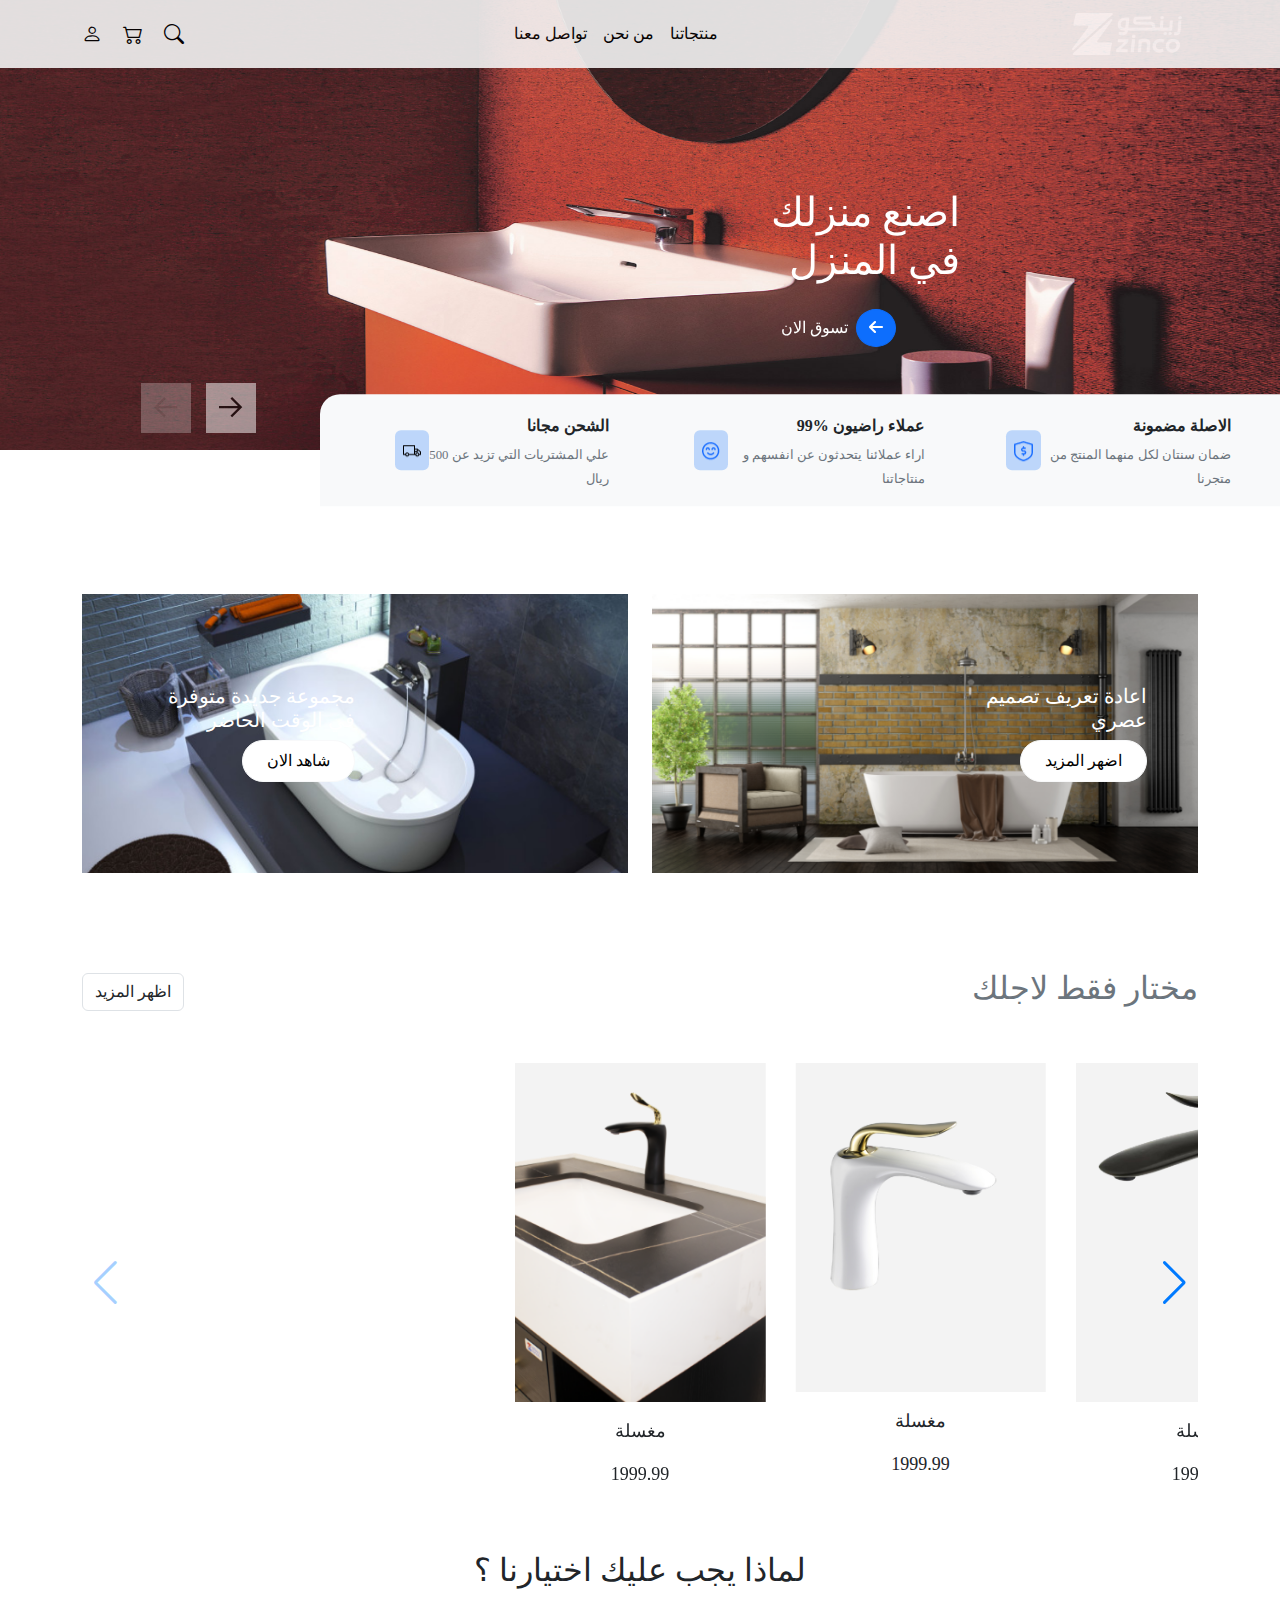
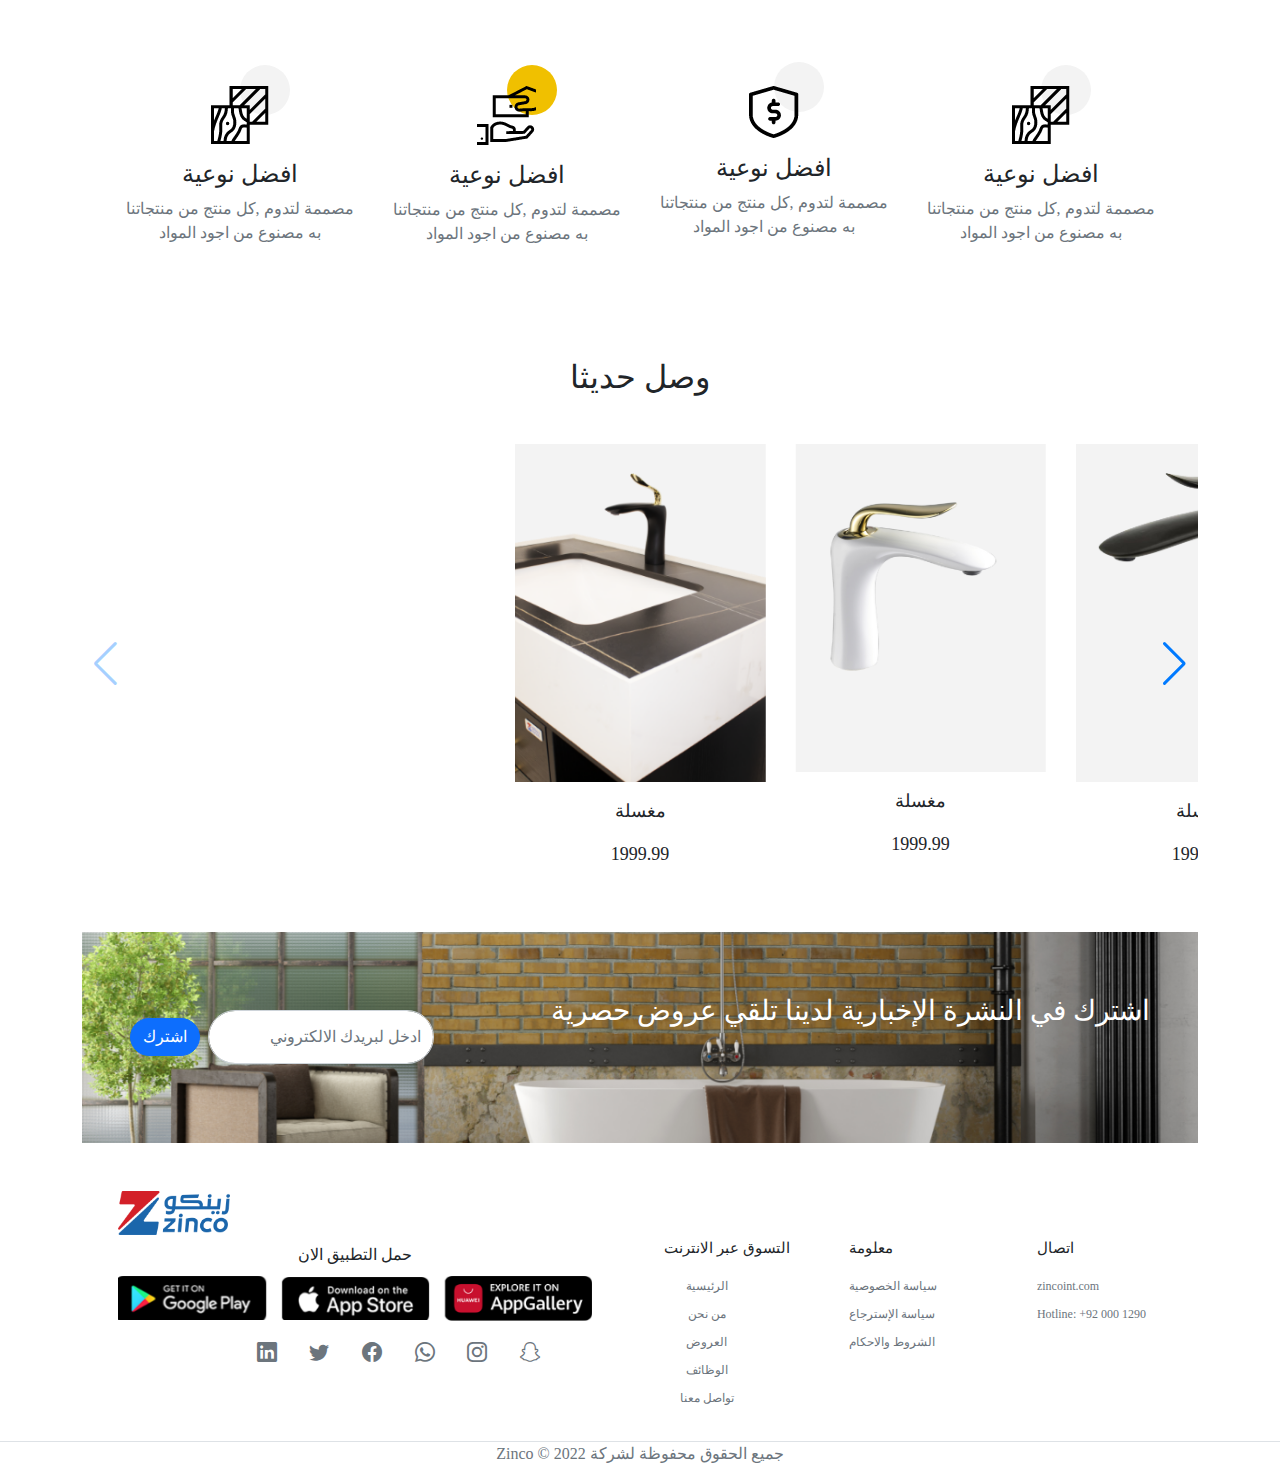
==== index.html @ 538adb2f "add" ====
<!DOCTYPE html>
<html lang="en" dir="rtl">
  <head>
    <meta charset="UTF-8" />
    <meta http-equiv="X-UA-Compatible" content="IE=edge" />
    <meta name="viewport" content="width=device-width, initial-scale=1.0" />
    <link rel="stylesheet" href="css/bootstrap.min.css" />
    <link rel="stylesheet" href="css/all.min.css" />
    <link
      rel="stylesheet"
      href="https://cdn.jsdelivr.net/npm/bootstrap-icons@1.9.1/font/bootstrap-icons.css"
    />
    <link
      rel="stylesheet"
      href="https://cdn.jsdelivr.net/npm/swiper/swiper-bundle.min.css"
    />

    <link rel="stylesheet" href="css/style.css" />
    <title>Document</title>
  </head>

  <body>
    <header class="position-relative mb-5">
      <nav class="navbar navbar-expand-md navbar-light fixed-top" id="nav" onmouseleave="rechengeLogo()" onmouseenter="chengeLogo()">
        <div class="container">
          <a class="navbar-brand" href="#">
            <img src="/img/Component 33 – 1.png" id="logImg" />
            
          </a>
          <div class="d-flex align-items-center">
            <div class="navIcone d-md-none ms-2">
              <a href="" class="me-3 text-muted fs-5 text-decoration-none">
                <i class="bi bi-search"></i>
              </a>
              <a href="" class="me-3 text-muted fs-5 text-decoration-none">
                <i class="bi bi-cart2"></i>
              </a>
            </div>

            <button
              class="navbar-toggler d-md-none"
              type="button"
              data-bs-toggle="collapse"
              data-bs-target="#collapsibleNavId"
              aria-controls="collapsibleNavId"
              aria-expanded="false"
              aria-label="Toggle navigation"
            >
              <span class="navbar-toggler-icon"></span>
            </button>
          </div>
          <div class="collapse navbar-collapse" id="collapsibleNavId">
            <ul
              class="navbar-nav text-start m-md-auto text-capitalize mt-2 mt-lg-0 d-lg-flex justify-content-lg-around"
            >
              <li class="nav-item">
                <div class="position-relative">
                  <a
                    class="nav-link activeLine position-relative text-white"
                    href="#"
                    aria-current="page"
                    id="heroLink"
                    >منتجاتنا <span class="visually-hidden">(current)</span></a
                  >
                </div>
              </li>
              <li class="nav-item">
                <a
                  class="nav-link activeLine position-relative text-white"
                  href="#"
                >
                  من نحن
                </a>
              </li>
              <li class="nav-item">
                <a
                  class="nav-link activeLine position-relative text-white"
                  href="#"
                >
                  تواصل معنا
                </a>
              </li>
            </ul>
          </div>
          <div class="navIcone d-none d-md-block">
            <a href="" class="me-3 text-white fs-5 text-decoration-none">
              <i class="bi bi-search"></i>
            </a>
            <a href="" class="me-3 text-white fs-5 text-decoration-none">
              <i class="bi bi-cart2"></i>
            </a>
            <a
              href=""
              class="me-3 text-white fs-5 text-decoration-none d-none d-md-inline-block"
            >
              <i class="bi bi-person"></i>
            </a>
          </div>
        </div>
        <div
          id="drowpList"
          class="container-fluid d-none hero-menu position-absolute d-flex justify-content-start align-items-center bg-white py-5 px-3"
        >
          <div class="mx-2">
            <a href="" class="text-decoration-none hero-menu-link mb-4">
              انارة داخلية
            </a>
            <ul class="list-unstyled mt-4 p-0">
              <li class="mb-2">
                <a href="" class="text-decoration-none text-muted"
                  >انارة اساسية
                </a>
              </li>
              <li class="mb-2">
                <a href="" class="text-decoration-none text-muted"
                  >انارة اساسية
                </a>
              </li>
              <li class="mb-2">
                <a href="" class="text-decoration-none text-muted"
                  >انارة اساسية
                </a>
              </li>
              <li class="mb-2">
                <a href="" class="text-decoration-none text-muted"
                  >انارة اساسية
                </a>
              </li>
              <li class="mb-2">
                <a href="" class="text-decoration-none text-muted"
                  >انارة اساسية
                </a>
              </li>
              <li class="mb-2">
                <a href="" class="text-decoration-none text-muted"
                  >انارة اساسية
                </a>
              </li>
              <li class="mb-2">
                <a href="" class="text-decoration-none text-muted"
                  >انارة اساسية
                </a>
              </li>
            </ul>
          </div>
          <div class="mx-2">
            <a href="" class="text-decoration-none hero-menu-link mb-4">
              انارة داخلية
            </a>
            <ul class="list-unstyled mt-4 p-0">
              <li class="mb-2">
                <a href="" class="text-decoration-none text-muted"
                  >انارة اساسية
                </a>
              </li>
              <li class="mb-2">
                <a href="" class="text-decoration-none text-muted"
                  >انارة اساسية
                </a>
              </li>
              <li class="mb-2">
                <a href="" class="text-decoration-none text-muted"
                  >انارة اساسية
                </a>
              </li>
              <li class="mb-2">
                <a href="" class="text-decoration-none text-muted"
                  >انارة اساسية
                </a>
              </li>
              <li class="mb-2">
                <a href="" class="text-decoration-none text-muted"
                  >انارة اساسية
                </a>
              </li>
              <li class="mb-2">
                <a href="" class="text-decoration-none text-muted"
                  >انارة اساسية
                </a>
              </li>
              <li class="mb-2">
                <a href="" class="text-decoration-none text-muted"
                  >انارة اساسية
                </a>
              </li>
            </ul>
          </div>
          <div class="mx-2">
            <a href="" class="text-decoration-none hero-menu-link mb-4">
              انارة داخلية
            </a>
            <ul class="list-unstyled mt-4 p-0">
              <li class="mb-2">
                <a href="" class="text-decoration-none text-muted"
                  >انارة اساسية
                </a>
              </li>
              <li class="mb-2">
                <a href="" class="text-decoration-none text-muted"
                  >انارة اساسية
                </a>
              </li>
              <li class="mb-2">
                <a href="" class="text-decoration-none text-muted"
                  >انارة اساسية
                </a>
              </li>
              <li class="mb-2">
                <a href="" class="text-decoration-none text-muted"
                  >انارة اساسية
                </a>
              </li>
              <li class="mb-2">
                <a href="" class="text-decoration-none text-muted"
                  >انارة اساسية
                </a>
              </li>
              <li class="mb-2">
                <a href="" class="text-decoration-none text-muted"
                  >انارة اساسية
                </a>
              </li>
              <li class="mb-2">
                <a href="" class="text-decoration-none text-muted"
                  >انارة اساسية
                </a>
              </li>
            </ul>
          </div>
          <div class="mx-2">
            <a href="" class="text-decoration-none hero-menu-link mb-4">
              انارة داخلية
            </a>
            <ul class="list-unstyled mt-4 p-0">
              <li class="mb-2">
                <a href="" class="text-decoration-none text-muted"
                  >انارة اساسية
                </a>
              </li>
              <li class="mb-2">
                <a href="" class="text-decoration-none text-muted"
                  >انارة اساسية
                </a>
              </li>
              <li class="mb-2">
                <a href="" class="text-decoration-none text-muted"
                  >انارة اساسية
                </a>
              </li>
              <li class="mb-2">
                <a href="" class="text-decoration-none text-muted"
                  >انارة اساسية
                </a>
              </li>
              <li class="mb-2">
                <a href="" class="text-decoration-none text-muted"
                  >انارة اساسية
                </a>
              </li>
              <li class="mb-2">
                <a href="" class="text-decoration-none text-muted"
                  >انارة اساسية
                </a>
              </li>
              <li class="mb-2">
                <a href="" class="text-decoration-none text-muted"
                  >انارة اساسية
                </a>
              </li>
            </ul>
          </div>
          <div class="mx-2">
            <a href="" class="text-decoration-none hero-menu-link mb-4">
              انارة داخلية
            </a>
            <ul class="list-unstyled mt-4 p-0">
              <li class="mb-2">
                <a href="" class="text-decoration-none text-muted"
                  >انارة اساسية
                </a>
              </li>
              <li class="mb-2">
                <a href="" class="text-decoration-none text-muted"
                  >انارة اساسية
                </a>
              </li>
              <li class="mb-2">
                <a href="" class="text-decoration-none text-muted"
                  >انارة اساسية
                </a>
              </li>
              <li class="mb-2">
                <a href="" class="text-decoration-none text-muted"
                  >انارة اساسية
                </a>
              </li>
              <li class="mb-2">
                <a href="" class="text-decoration-none text-muted"
                  >انارة اساسية
                </a>
              </li>
              <li class="mb-2">
                <a href="" class="text-decoration-none text-muted"
                  >انارة اساسية
                </a>
              </li>
              <li class="mb-2">
                <a href="" class="text-decoration-none text-muted"
                  >انارة اساسية
                </a>
              </li>
            </ul>
          </div>
          <div class="mx-2">
            <a href="" class="text-decoration-none hero-menu-link mb-4">
              انارة داخلية
            </a>
            <ul class="list-unstyled mt-4 p-0">
              <li class="mb-2">
                <a href="" class="text-decoration-none text-muted"
                  >انارة اساسية
                </a>
              </li>
              <li class="mb-2">
                <a href="" class="text-decoration-none text-muted"
                  >انارة اساسية
                </a>
              </li>
              <li class="mb-2">
                <a href="" class="text-decoration-none text-muted"
                  >انارة اساسية
                </a>
              </li>
              <li class="mb-2">
                <a href="" class="text-decoration-none text-muted"
                  >انارة اساسية
                </a>
              </li>
              <li class="mb-2">
                <a href="" class="text-decoration-none text-muted"
                  >انارة اساسية
                </a>
              </li>
              <li class="mb-2">
                <a href="" class="text-decoration-none text-muted"
                  >انارة اساسية
                </a>
              </li>
              <li class="mb-2">
                <a href="" class="text-decoration-none text-muted"
                  >انارة اساسية
                </a>
              </li>
            </ul>
          </div>
          <div class="mx-2">
            <a href="" class="text-decoration-none hero-menu-link mb-4">
              انارة داخلية
            </a>
            <ul class="list-unstyled mt-4 p-0">
              <li class="mb-2">
                <a href="" class="text-decoration-none text-muted"
                  >انارة اساسية
                </a>
              </li>
              <li class="mb-2">
                <a href="" class="text-decoration-none text-muted"
                  >انارة اساسية
                </a>
              </li>
              <li class="mb-2">
                <a href="" class="text-decoration-none text-muted"
                  >انارة اساسية
                </a>
              </li>
              <li class="mb-2">
                <a href="" class="text-decoration-none text-muted"
                  >انارة اساسية
                </a>
              </li>
              <li class="mb-2">
                <a href="" class="text-decoration-none text-muted"
                  >انارة اساسية
                </a>
              </li>
              <li class="mb-2">
                <a href="" class="text-decoration-none text-muted"
                  >انارة اساسية
                </a>
              </li>
              <li class="mb-2">
                <a href="" class="text-decoration-none text-muted"
                  >انارة اساسية
                </a>
              </li>
            </ul>
          </div>
          <div class="mx-2">
            <a href="" class="text-decoration-none hero-menu-link mb-4">
              انارة داخلية
            </a>
            <ul class="list-unstyled mt-4 p-0">
              <li class="mb-2">
                <a href="" class="text-decoration-none text-muted"
                  >انارة اساسية
                </a>
              </li>
              <li class="mb-2">
                <a href="" class="text-decoration-none text-muted"
                  >انارة اساسية
                </a>
              </li>
              <li class="mb-2">
                <a href="" class="text-decoration-none text-muted"
                  >انارة اساسية
                </a>
              </li>
              <li class="mb-2">
                <a href="" class="text-decoration-none text-muted"
                  >انارة اساسية
                </a>
              </li>
              <li class="mb-2">
                <a href="" class="text-decoration-none text-muted"
                  >انارة اساسية
                </a>
              </li>
              <li class="mb-2">
                <a href="" class="text-decoration-none text-muted"
                  >انارة اساسية
                </a>
              </li>
              <li class="mb-2">
                <a href="" class="text-decoration-none text-muted"
                  >انارة اساسية
                </a>
              </li>
            </ul>
          </div>
          <div class="mx-2">
            <a href="" class="text-decoration-none hero-menu-link mb-4">
              انارة داخلية
            </a>
            <ul class="list-unstyled mt-4 p-0">
              <li class="mb-2">
                <a href="" class="text-decoration-none text-muted"
                  >انارة اساسية
                </a>
              </li>
              <li class="mb-2">
                <a href="" class="text-decoration-none text-muted"
                  >انارة اساسية
                </a>
              </li>
              <li class="mb-2">
                <a href="" class="text-decoration-none text-muted"
                  >انارة اساسية
                </a>
              </li>
              <li class="mb-2">
                <a href="" class="text-decoration-none text-muted"
                  >انارة اساسية
                </a>
              </li>
              <li class="mb-2">
                <a href="" class="text-decoration-none text-muted"
                  >انارة اساسية
                </a>
              </li>
              <li class="mb-2">
                <a href="" class="text-decoration-none text-muted"
                  >انارة اساسية
                </a>
              </li>
              <li class="mb-2">
                <a href="" class="text-decoration-none text-muted"
                  >انارة اساسية
                </a>
              </li>
            </ul>
          </div>
          <div class="mx-2 me-auto">
            <ul class="list-unstyled mt-4 p-0">
              <li>
                <a href="" class="text-decoration-none hero-menu-link mb-4">
                  العروض
                </a>
              </li>
              <li>
                <a href="" class="text-decoration-none hero-menu-link mb-4">
                  وصل حديثا
                </a>
              </li>
              <li>
                <a href="" class="text-decoration-none hero-menu-link mb-4">
                  الاكثر مابيعا
                </a>
              </li>
            </ul>
          </div>
        </div>
      </nav>
      <div class="slider">
        <div
          id="carouselExampleControlsNoTouching"
          class="carousel slide"
          data-bs-touch="false"
          data-bs-interval="false"
        >
          <div class="carousel-inner">
            <div class="carousel-item active position-relative">
              <img
                src="/img/TONIC-2.png"
                class="d-block w-100"
                height="450"
                alt="..."
              />
              <div class="position-absolute text-white textPosition w-25">
                <h2 class="fs-1 w-75">اصنع منزلك في المنزل</h2>
                <div class="mt-lg-4 d-flex align-items-center gap-2 me-lg-5">
                  <button class="btn btn-primary rounded-circle me-3">
                    <i class="fa fa-arrow-left"></i>
                  </button>
                  <span class="">تسوق الان</span>
                </div>
              </div>
            </div>
            <div class="carousel-item position-relative">
              <img
                src="/img/TONIC-3.png"
                class="d-block w-100"
                height="450"
                alt="..."
              />
              <div class="position-absolute text-white textPosition w-25">
                <h2 class="fs-1 w-75">اصنع منزلك في المنزل</h2>
                <div class="mt-lg-4 d-flex align-items-center gap-2 me-5">
                  <button class="btn btn-primary rounded-circle me-3">
                    <i class="fa fa-arrow-left"></i>
                  </button>
                  <span class="">تسوق الان</span>
                </div>
              </div>
            </div>
            <div class="carousel-item position-relative">
              <img
                src="/img/TONIC-1.png"
                class="d-block w-100"
                height="450"
                alt="..."
              />
              <div class="position-absolute text-white textPosition w-25">
                <h2 class="fs-1 w-75">اصنع منزلك في المنزل</h2>
                <div class="mt-lg-4 d-flex align-items-center gap-2 me-lg-5">
                  <button class="btn btn-primary rounded-circle me-3">
                    <i class="fa fa-arrow-left"></i>
                  </button>
                  <span class="">تسوق الان</span>
                </div>
              </div>
            </div>
          </div>
          <div class="d-none d-lg-block">
            <button
              class="carousel-control-prev position-absolute nextbtn bg-white opacity-25"
              type="button"
              data-bs-target="#carouselExampleControlsNoTouching"
              data-bs-slide="prev"
            >
              <img src="/img/noun_Arrow Left_-2.png" alt="" />
              <span class="visually-hidden">Previous</span>
            </button>
            <button
              class="carousel-control-next position-absolute prvbtn bg-white"
              type="button"
              data-bs-target="#carouselExampleControlsNoTouching"
              data-bs-slide="next"
            >
              <img src="/img/noun_Arrow Left_-3.png" alt="" />
              <span class="visually-hidden">Next</span>
            </button>
          </div>
        </div>
      </div>

      <div
        class="bg-light position-absolute d-none align-items-center d-lg-flex bottom-0 w-75 borderRound container justify-content-evenly"
      >
        <div class="d-flex align-items-center p-3  justify-content-start position-relative">
          <div class="text-end w-75">
            <p class="fw-bold test pt-3">الاصلة مضمونة</p>
            <span class="text-muted icon-text">
              ضمان سنتان لكل منهما المنتج من متجرنا</span
            >
          </div>
          <div class="p-2 bg-primary bg-opacity-25 rounded-2">
            <img src="img/noun_guarantee_-1.png" alt="" />
          </div>
        </div>
        <div class="d-flex align-items-center p-3  justify-content-start position-relative">
          <div class="text-end w-75">
            <p class="fw-bold test pt-3">عملاء راضيون %99</p>
            <span class="text-muted icon-text">
              اراء عملائنا يتحدثون عن انفسهم و منتاجاتنا</span
            >
          </div>
          <div class="p-2 bg-primary bg-opacity-25 rounded-2">
            <img src="img/noun_Happy_1563582.png" alt="" />
          </div>
        </div>
        <div class="d-flex align-items-center p-3  justify-content-start">
          <div class="text-end w-75">
            <p class="fw-bold test pt-3">الشحن مجانا</p>
            <span class="text-muted icon-text">
              علي المشتريات التي تزيد عن 500 ريال</span
            >
          </div>
          <div class="p-2 bg-primary bg-opacity-25 rounded-2">
            <img src="img/noun_delivery_2057282.png" alt="" />
          </div>
        </div>
      </div>
    </header>
    <main class="">
      <div class="container">
        <div class="row py-lg-5 align-items-center">
          <div class="col-md-6 my-2 my-lg-5 position-relative">
            <img
              src="/img/vintage-bathroom-2021-08-26-15-32-58-utc.png"
              class="w-100"
              alt=""
            />

            <div
              class="text-white position-absolute top-50 start-50 translate-middle-y me-5"
            >
              <h5 class="w-75">اعادة تعريف تصميم عصري</h5>
              <button class="btn btn-light bg-white rounded-5 py-2 px-4">
                اضهر المزيد
              </button>
            </div>
          </div>
          <div class="col-md-6 my-5 position-relative">
            <img src="/img/Media-Plus-650x398.png" class="w-100" alt="" />
            <div
              class="text-white position-absolute top-50 end-50 translate-middle-y"
            >
              <h5 class="w-75">مجموعة جديدة متوفرة في الوقت الحاضر</h5>
              <button class="btn btn-light bg-white rounded-5 py-2 px-4">
                شاهد الان
              </button>
            </div>
          </div>
        </div>
      </div>
      <section class="container">
        <div class="d-flex justify-content-between align-items-center mb-5">
          <h2 class="text-muted">مختار فقط لاجلك</h2>
          <button class="btn border bg-transparent">اظهر المزيد</button>
        </div>
        <div class="container-fluid overflow-hidden position-relative mb-5">
          <div #swiperRef="" class="swiper-container mySwiper">
            <div class="swiper-wrapper">
              <div class="swiper-slide">
                <div class="item text-center pb-3">
                  <div class="bg-f3 mb-3">
                    <img src="/img/IMG_7614.png" class="d-block w-100" alt="..." />
                  </div>
                  <div class="">
                    <p>مغسلة</p>
                    <p>1999.99</p>
                  </div>
                </div>
              </div>
              <div class="swiper-slide">
                <div class="item text-center pb-3">
                  <div class="bg-f3 mb-3">
                    <img src="/img/08-50-511.png" class="d-block w-100" alt="..." />
                  </div>
                  <div class="">
                    <p>مغسلة</p>
                    <p>1999.99</p>
                  </div>
                </div>
              </div>
              <div class="swiper-slide">
                <div class="item text-center pb-3">
                  <div class="bg-f3 mb-3">
                    <img
                      src="/img/08-50-520.. (2).png"
                      class="d-block w-100"
                      alt="..."
                    />
                  </div>
                  <div class="">
                    <p>مغسلة</p>
                    <p>1999.99</p>
                  </div>
                </div>
              </div>
              <div class="swiper-slide">
                <div class="item text-center pb-3">
                  <div class="bg-f3 mb-3">
                    <img
                      src="/img/08-52-403 (1).png"
                      class="d-block w-100"
                      alt="..."
                    />
                  </div>
                  <div class="">
                    <p>مغسلة</p>
                    <p>1999.99</p>
                  </div>
                </div>
              </div>
              <div class="swiper-slide">
                <div class="item text-center pb-3">
                  <div class="bg-f3 mb-3">
                    <img
                      src="/img/08-50-518...png"
                      class="d-block w-100"
                      alt="..."
                    />
                  </div>
                  <div class="">
                    <p>مغسلة</p>
                    <p>1999.99</p>
                  </div>
                </div>
              </div>
            </div>
            <div class="d-none d-md-block">
              <div class="swiper-button-next"></div>
              <div class="swiper-button-prev"></div>
            </div>
          </div>
    
        </div>
    
      </section>

      <section class="my-5">
        <div class="text-center mb-5">
          <h2>لماذا يجب عليك اختيارنا ؟</h2>
        </div>
        <div class="container p-5">
          <div class="row">
            <div class="col-md-3 mb-4 py-3 py-lg-0 mb-lg-0">
              <div class="text-center">
                <div class="img-container position-relative">
                  <img src="/img/noun_materials_-1.png" alt="" />
                </div>
                <div class="mt-3">
                  <h4>افضل نوعية</h4>
                  <p class="text-muted">
                    مصممة لتدوم ,كل منتج من منتجاتنا به مصنوع من اجود المواد
                  </p>
                </div>
              </div>
            </div>
            <div class="col-md-3 mb-4 py-3 py-lg-0 mb-lg-0">
              <div class="text-center">
                <div class="img-container position-relative">
                  <img src="/img/noun_guarantee_2519048.png" alt="" />
                </div>
                <div class="mt-3">
                  <h4>افضل نوعية</h4>
                  <p class="text-muted">
                    مصممة لتدوم ,كل منتج من منتجاتنا به مصنوع من اجود المواد
                  </p>
                </div>
              </div>
            </div>
            <div class="col-md-3 mb-4 py-3 py-lg-0 mb-lg-0">
              <div class="text-center">
                <div class="img-container position-relative yallow">
                  <img src="/img/noun_payment_2281176.png" alt="" />
                </div>
                <div class="mt-3">
                  <h4>افضل نوعية</h4>
                  <p class="text-muted">
                    مصممة لتدوم ,كل منتج من منتجاتنا به مصنوع من اجود المواد
                  </p>
                </div>
              </div>
            </div>
            <div class="col-md-3 mb-4 py-3 py-lg-0 mb-lg-0">
              <div class="text-center">
                <div class="img-container position-relative">
                  <img src="/img/noun_materials_-1.png" alt="" />
                </div>
                <div class="mt-3">
                  <h4>افضل نوعية</h4>
                  <p class="text-muted">
                    مصممة لتدوم ,كل منتج من منتجاتنا به مصنوع من اجود المواد
                  </p>
                </div>
              </div>
            </div>
          </div>
        </div>
      </section>
      <section class="my-5">
        <div class="text-center my-5">
          <h2>وصل حديثا</h2>
        </div>

        <div class="container">
          <div class="container-fluid overflow-hidden position-relative mb-5">
            <div #swiperRef="" class="swiper-container mySwiper">
              <div class="swiper-wrapper">
                <div class="swiper-slide">
                  <div class="item text-center pb-3">
                    <div class="bg-f3 mb-3">
                      <img src="/img/IMG_7614.png" class="d-block w-100" alt="..." />
                    </div>
                    <div class="">
                      <p>مغسلة</p>
                      <p>1999.99</p>
                    </div>
                  </div>
                </div>
                <div class="swiper-slide">
                  <div class="item text-center pb-3">
                    <div class="bg-f3 mb-3">
                      <img src="/img/08-50-511.png" class="d-block w-100" alt="..." />
                    </div>
                    <div class="">
                      <p>مغسلة</p>
                      <p>1999.99</p>
                    </div>
                  </div>
                </div>
                <div class="swiper-slide">
                  <div class="item text-center pb-3">
                    <div class="bg-f3 mb-3">
                      <img
                        src="/img/08-50-520.. (2).png"
                        class="d-block w-100"
                        alt="..."
                      />
                    </div>
                    <div class="">
                      <p>مغسلة</p>
                      <p>1999.99</p>
                    </div>
                  </div>
                </div>
                <div class="swiper-slide">
                  <div class="item text-center pb-3">
                    <div class="bg-f3 mb-3">
                      <img
                        src="/img/08-52-403 (1).png"
                        class="d-block w-100"
                        alt="..."
                      />
                    </div>
                    <div class="">
                      <p>مغسلة</p>
                      <p>1999.99</p>
                    </div>
                  </div>
                </div>
                <div class="swiper-slide">
                  <div class="item text-center pb-3">
                    <div class="bg-f3 mb-3">
                      <img
                        src="/img/08-50-518...png"
                        class="d-block w-100"
                        alt="..."
                      />
                    </div>
                    <div class="">
                      <p>مغسلة</p>
                      <p>1999.99</p>
                    </div>
                  </div>
                </div>
              </div>
              <div class="d-none d-md-block">
                <div class="swiper-button-next"></div>
                <div class="swiper-button-prev"></div>
              </div>
            </div>
      
          </div>
      
        </div>
      </section>
    </main>
    <footer>
      <section class="my-5">
        <div class="container">
          <div class="footer-Img position-relative">
            <img
              src="/img/apartment-clean-condominium-279719.png"
              class="w-100 "
              alt=""
            />
            <div
              class="position-absolute emailbox px-5 d-flex flex-lg-row flex-column-reverse justify-content-between w-100"
            >
              <h3 class="text-white">
                اشترك في النشرة الإخبارية لدينا تلقي عروض حصرية
              </h3>

              <div
                class="my-3 d-lg-flex gap-lg-2 d-flex flex-lg-row flex-column email-input"
              >
                <input
                  type="email"
                  name=""
                  id=""
                  class="form-control rounded-pill"
                  placeholder="ادخل لبريدك الالكتروني"
                  aria-describedby="helpId"
                />
                <button class="btn btn-primary rounded-pill my-2">اشترك</button>
              </div>
            </div>
          </div>
        </div>
      </section>
      <section class="my-3 ms-3 ms-md-0">
        <div class="container">
          <div class="row flex-column-reverse flex-lg-row">
            <div
              class="col-lg-6 d-flex justify-content-between mt-5 px-4 info text-center"
            >
              <div class="d-none d-md-block">
                <h6 class="mb-3 text-start">اتصال</h6>
                <div class="">
                  <ul class="list-unstyled text-start">
                    <li class="mb-1">
                      <a class="text-decoration-none text-muted" href="">
                        zincoint.com
                      </a>
                    </li>
                    <li class="mb-1">
                      <a class="text-decoration-none text-muted" href="">
                        Hotline: +92 000 1290
                      </a>
                    </li>
                  </ul>
                </div>
              </div>
              <div class="">
                <h6 class="mb-3 text-start">معلومة</h6>
                <div class="">
                  <ul class="list-unstyled text-start">
                    <li class="mb-1">
                      <a class="text-decoration-none text-muted" href="">
                        سياسة الخصوصية
                      </a>
                    </li>
                    <li class="mb-1">
                      <a class="text-decoration-none text-muted" href="">
                        سياسة الإسترجاع
                      </a>
                    </li>
                    <li class="mb-1">
                      <a class="text-decoration-none text-muted" href="">
                        الشروط والاحكام
                      </a>
                    </li>
                  </ul>
                </div>
              </div>
              <div class="">
                <h6 class="mb-3 text-start">التسوق عبر الانترنت</h6>
                <div class="">
                  <ul class="list-unstyled text-end text-lg-center">
                    <li class="mb-1">
                      <a class="text-decoration-none text-muted" href="">
                        الرئيسية
                      </a>
                    </li>
                    <li class="mb-1">
                      <a class="text-decoration-none text-muted" href="">
                        من نحن
                      </a>
                    </li>
                    <li class="mb-1">
                      <a class="text-decoration-none text-muted" href="">
                        العروض
                      </a>
                    </li>
                    <li class="mb-1">
                      <a class="text-decoration-none text-muted" href="">
                        الوظائف
                      </a>
                    </li>
                    <li class="mb-1">
                      <a class="text-decoration-none text-muted" href="">
                        تواصل معنا
                      </a>
                    </li>
                  </ul>
                </div>
              </div>
            </div>
            <div class="col-lg-6 px-5">
              <div class="text-md-start text-center">
                <img src="/img/Zinco logo.png" alt="" />
              </div>
              <p class="text-center my-2">حمل التطبيق الان</p>
              <div class="d-flex justify-content-md-between align-items-center">
                <a href="">
                  <img src="/img/app-gallary-2.png" class="app-img" alt="" />
                </a>
                <a href="">
                  <img src="/img/apple-stor-2.png" class="app-img" alt="" />
                </a>
                <a href="">
                  <img src="/img/playstor.png" class="app-img" alt="" />
                </a>
              </div>
              <div class="iconSocial my-3 w-75">
                <ul
                  class="list-unstyled d-flex justify-content-md-around justify-content-between align-items-center"
                >
                  <li>
                    <a href="" class="text-muted fs-5 ms-2">
                      <i class="bi bi-snapchat"></i>
                    </a>
                  </li>
                  <li>
                    <a href="" class="text-muted fs-5 ms-2">
                      <i class="bi bi-instagram"></i>
                    </a>
                  </li>
                  <li>
                    <a href="" class="text-muted fs-5 ms-2">
                      <i class="bi bi-whatsapp"></i>
                    </a>
                  </li>
                  <li>
                    <a href="" class="text-muted fs-5 ms-2">
                      <i class="bi bi-facebook"></i>
                    </a>
                  </li>
                  <li>
                    <a href="" class="text-muted fs-5 ms-2">
                      <i class="bi bi-twitter"></i>
                    </a>
                  </li>
                  <li>
                    <a href="" class="text-muted fs-5 ms-2">
                      <i class="bi bi-linkedin"></i>
                    </a>
                  </li>
                </ul>
              </div>
            </div>
          </div>
        </div>
      </section>

      <section
        class="text-center text-muted d-flex align-items-center justify-content-center border border-start-0 border-end-0 border-bottom-0"
      >
        <p>جميع الحقوق محفوظة لشركة Zinco © 2022</p>
      </section>
    </footer>

    <script src="js/bootstrap.bundle.min.js"></script>
    <script
      src="https://code.jquery.com/jquery-3.6.1.min.js"
      integrity="sha256-o88AwQnZB+VDvE9tvIXrMQaPlFFSUTR+nldQm1LuPXQ="
      crossorigin="anonymous"
    ></script>
    <script src="https://cdn.jsdelivr.net/npm/swiper/swiper-bundle.min.js"></script>

    <script src="js/script.js"></script>
  </body>
</html>
---- css/style.css ----
@import url('https://cdn.jsdelivr.net/npm/bootstrap-icons@1.9.1/font/bootstrap-icons.css');
@import '/fonts/BAHIJ_THESANSARABIC-BLACK.TTF';
@import '/fonts/BAHIJ_THESANSARABIC-BOLD.TTF';
@import '/fonts/BAHIJ_THESANSARABIC-EXTRABOLD.TTF';
@import '/fonts/BAHIJ_THESANSARABIC-EXTRALIGHT.TTF';
@import '/fonts/BAHIJ_THESANSARABIC-LIGHT.TTF';
@import '/fonts/BAHIJ_THESANSARABIC-PLAIN.TTF';
@import '/fonts/BAHIJ_THESANSARABIC-SEMIBOLD.TTF';
@import '/fonts/BAHIJ_THESANSARABIC-SEMILIGHT.TTF';
/* globel class */
body{
  font-family:BAHIJ_THESANSARABIC-BLACK;

}
.swiper-container {
  width: 100%;
  height: 90%;
  direction: ltr;
}

.swiper-slide {
  text-align: center;
  font-size: 18px;
  background: #fff;

  /* Center slide text vertically */
  display: -webkit-box;
  display: -ms-flexbox;
  display: -webkit-flex;
  display: flex;
  -webkit-box-pack: center;
  -ms-flex-pack: center;
  -webkit-justify-content: center;
  justify-content: center;
  -webkit-box-align: center;
  -ms-flex-align: center;
  -webkit-align-items: center;
  align-items: center;
}

.swiper-slide img {
  display: block;
  width: 100%;
  height: 100%;
  object-fit: cover;
}

.swiper-container {
  width: 100%;
  height: 400px;
  margin: 20px auto;
}



.layer {
  position: absolute;
  top: 0;
  bottom: 0;
  left: 0;
  right: 0;
}
.bg-f3 {
  background-color: #f3f3f3;
}
.col-black{
  color: #000;
}
/* globel class */
nav:hover {
  background-color: #f3f3f3;
  opacity: 0.9;
}
nav:hover a i{
  color: #000 !important;
}
nav:hover a:not(.hero-menu-link) {
  color: #000 !important;
}
/* nav:hover .hero-menu {
  display: flex !important;
} */
.hero-menu {
  top: 100%;
  z-index: 999;
  height: 50vh;
  overflow-y: scroll;
}
.hero-menu::-webkit-scrollbar{
  width: 0;
}

.hero-menu-link {
  color: #f0c000;
}

.activeLine:focus:after {
  content: '';
  width: 80%;
  border-top: 2px solid #f0c000;
  position: absolute;
  bottom: 0;
  left: 10%;
  /* transform: translatex(-50%); */
}
.nextbtn {
  width: 50px;
  height: 50px;
  top: 85%;
  left: 11%;
}
.prvbtn {
  width: 50px;
  height: 50px;
  right: 80%;
  top: 85%;
}
.textPosition {
  top: 42%;
  right: 25%;
}
.borderRound {
  border-radius: 20px 0px 0px 0px;
  transform: translateY(50%);
}
.icon-text {
  font-size: 0.8rem;
}
.badgePosition {
  top: 10%;
  left: 20%;
}
.arrowbtnNext {
  width: 20px;
  height: 20px;
  right: -20px;
  top: 50%;
}
.arrowbtnPrev {
  width: 20px;
  height: 20px;
  left: -20px;
  top: 50%;
}
.img-container::after {
  content: '';
  width: 50px;
  height: 50px;
  border-radius: 50%;
  background-color: #f3f3f3;
  position: absolute;
  left: 50%;
  bottom: 50%;
  z-index: -1;
}
.yallow::after {
  background-color: #f0c000;
}
.listItem {
  overflow-x: auto;
}
.listItem li {
  min-width: 120px;
  border: 0.5px solid grey;
  padding: 10px;
  border-radius: 20px;
  text-align: center;
  margin-left: 5px;
}
.listItem::-webkit-scrollbar {
  width: 0;
}
.emailbox {
  top: 50%;
  transform: translateY(-50%);
}
.app-img {
  width: 150px;
}
.info ul li a {
  font-size: 12px;
}
.info h6 {
  font-size: 15px;
}
.test{
  line-height: .5px;
}

@media screen and (max-width: 600px) {
  nav {
    background-color: #f3f3f3 !important;
  }
  nav a i{
    color: #000 !important;
  }
  nav a:not(.hero-menu-link) {
    color: #000 !important;
  }
  

  .activeLine:focus:after {
    width: 25%;
    bottom: 0;
    left: 0;
    /* transform: translatex(-50%); */
  }
  .hero-menu {
    top: 100%;
    z-index: 999;
    height: 30vh;
    overflow-y: scroll;
  }
  .hero-menu::-webkit-scrollbar{
    width: 0;
  }
  

  .footer-Img img {
    height: 200px;
  }
  .emailbox {
    top: 0;
    transform: translateY(0);
  }
  .app-img {
    width: 90%;
    margin: 0 5px;
  }
}
@media screen and (min-width: 601px) and (max-width:767px) {
  nav {
    background-color: #f3f3f3 !important;
  }
  nav a i{
    color: #000 !important;
  }
  nav a:not(.hero-menu-link) {
    color: #000 !important;
  }


  .activeLine:focus:after {
    width:10%;
    bottom: 0;
    left: 0;
  }
  .hero-menu {
    top: 100%;
    z-index: 999;
    height: 30vh;
    overflow-y: scroll;
  }
  .hero-menu::-webkit-scrollbar{
    width: 0;
  }


  .footer-Img img {
    height: 200px;
  }
  .emailbox {
    top: 0;
    transform: translateY(0);
  }
  .app-img {
    width: 90%;
    margin: 0 5px;
  }
}
@media screen and (min-width: 768px) and (max-width:1150px) {
  .nextbtn {
    width: 50px;
    height: 50px;
    top: 85%;
    left: 9%;
  }
  .prvbtn {
    width: 50px;
    height: 50px;
    right: 80%;
    top: 85%;
  }
  .footer-Img img{
    height: 200px;
  }
  .footer-Img h3{
    font-size: 20px;
  }
  .email-input{
    align-items: center;
  }
  .email-input input ,button{
    width: 50%;
  }
  
}
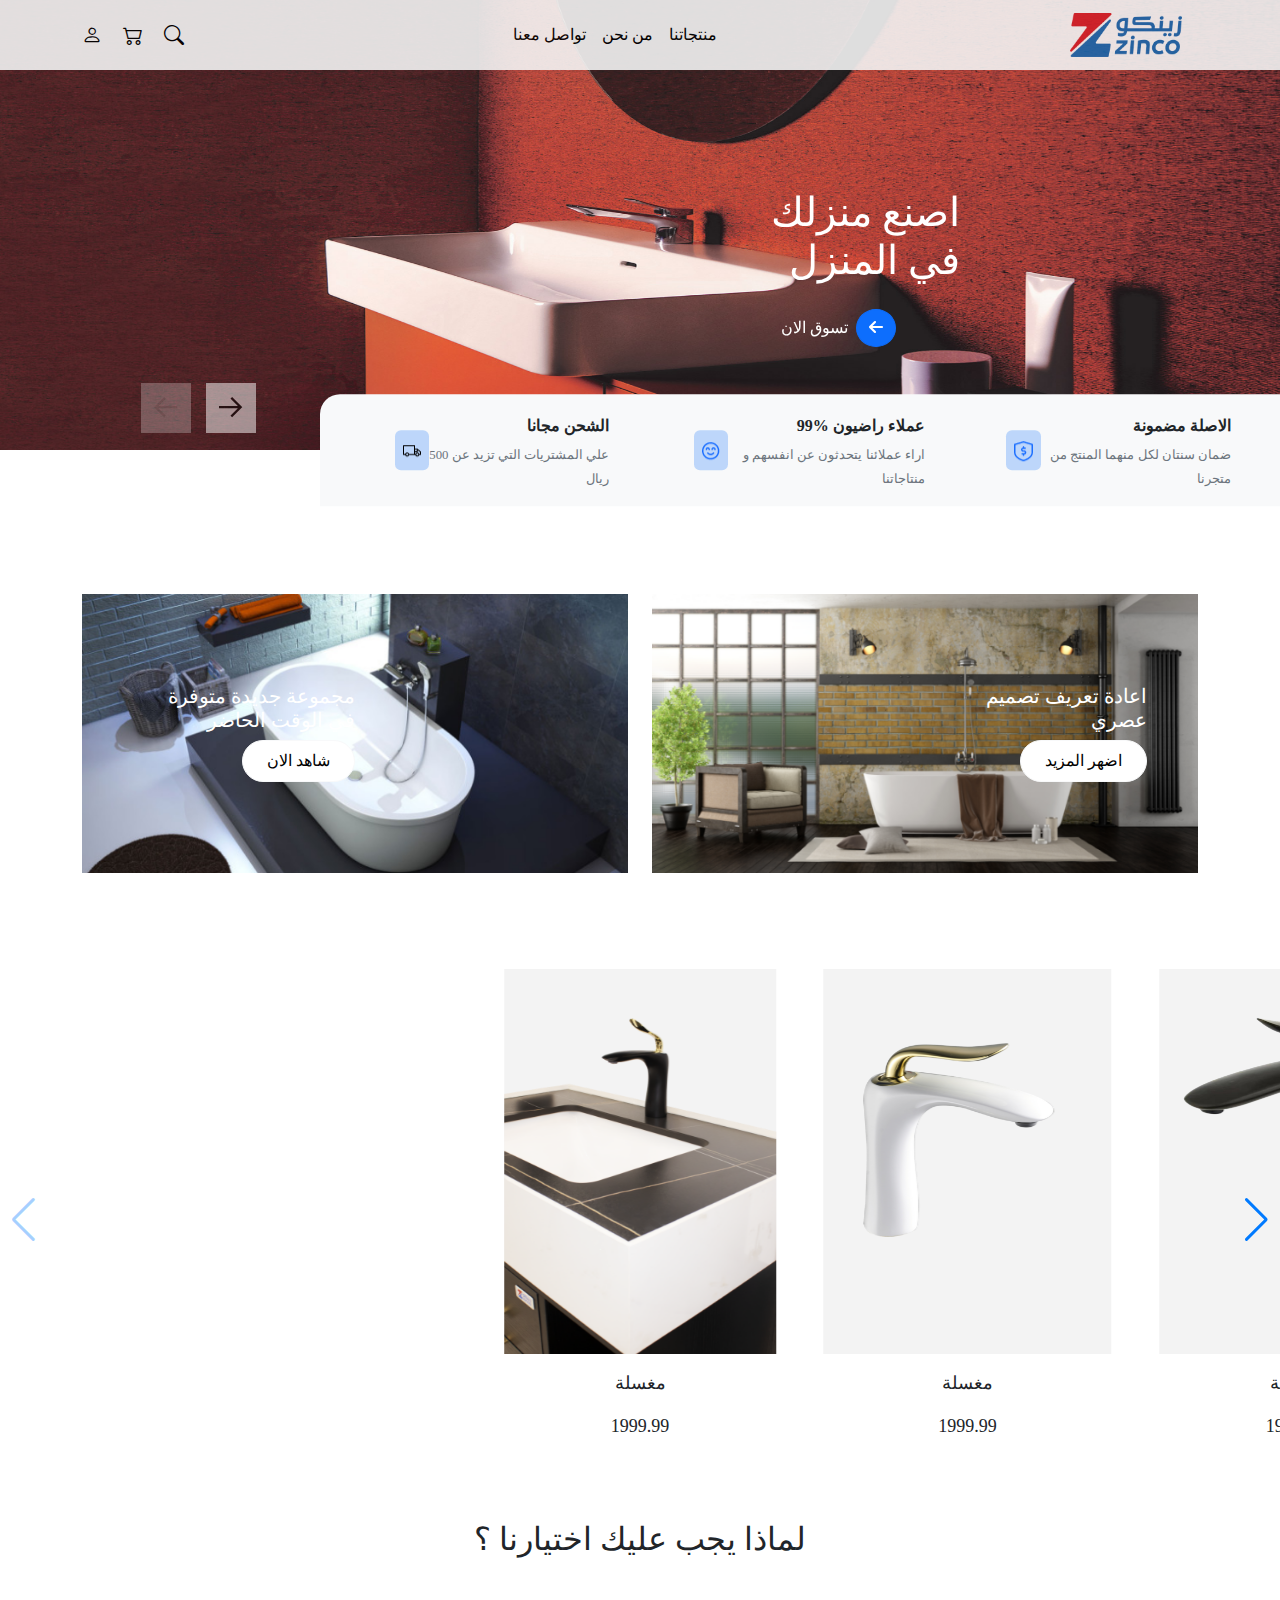
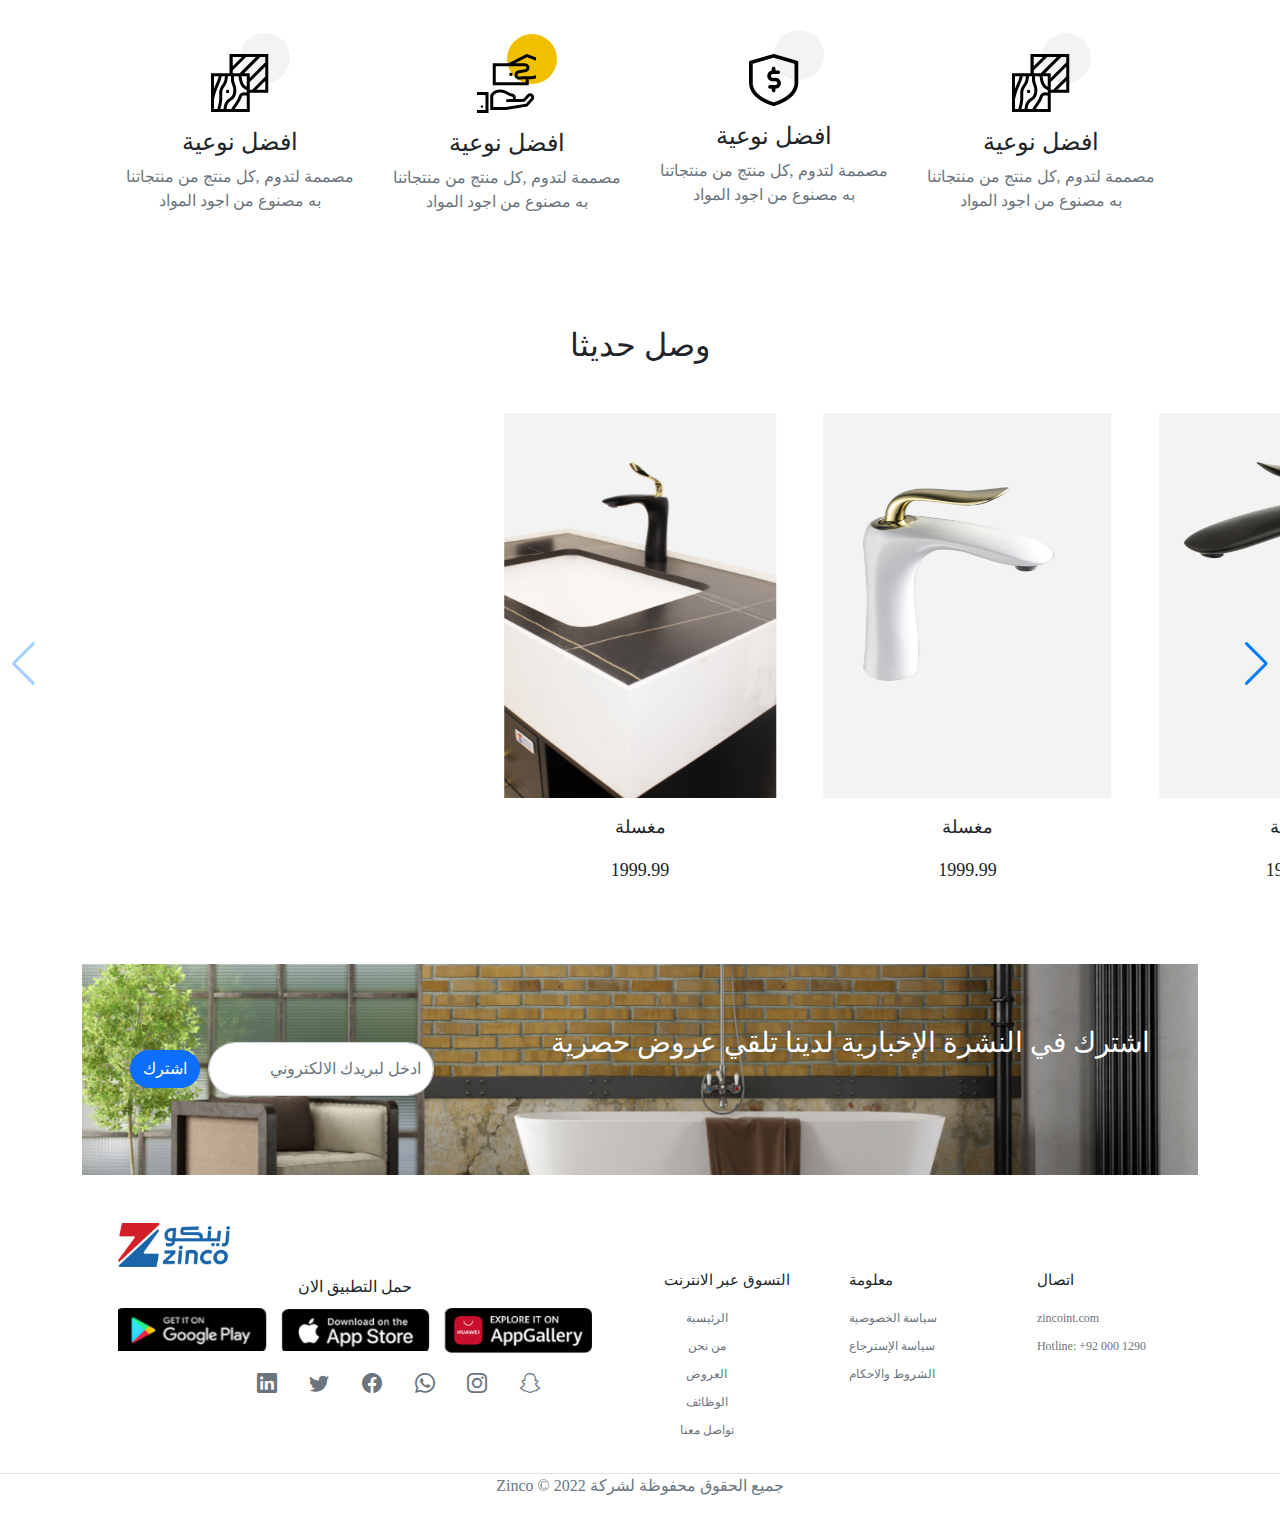
==== commit 61804962: "add2" ====
--- a/index.html
+++ b/index.html
@@ -653,12 +653,8 @@
           </div>
         </div>
       </div>
-      <section class="container">
-        <div class="d-flex justify-content-between align-items-center mb-5">
-          <h2 class="text-muted">مختار فقط لاجلك</h2>
-          <button class="btn border bg-transparent">اظهر المزيد</button>
-        </div>
-        <div class="container-fluid overflow-hidden position-relative mb-5">
+      <div class="">
+        <div class=" overflow-hidden position-relative mb-5">
           <div #swiperRef="" class="swiper-container mySwiper">
             <div class="swiper-wrapper">
               <div class="swiper-slide">
@@ -737,9 +733,9 @@
     
         </div>
     
-      </section>
+      </div>
 
-      <section class="my-5">
+      <section class="">
         <div class="text-center mb-5">
           <h2>لماذا يجب عليك اختيارنا ؟</h2>
         </div>
@@ -805,8 +801,8 @@
           <h2>وصل حديثا</h2>
         </div>
 
-        <div class="container">
-          <div class="container-fluid overflow-hidden position-relative mb-5">
+        <div class="">
+          <div class=" overflow-hidden position-relative mb-5">
             <div #swiperRef="" class="swiper-container mySwiper">
               <div class="swiper-wrapper">
                 <div class="swiper-slide">
--- a/css/style.css
+++ b/css/style.css
@@ -9,7 +9,7 @@
 @import '/fonts/BAHIJ_THESANSARABIC-SEMILIGHT.TTF';
 /* globel class */
 body{
-  font-family:BAHIJ_THESANSARABIC-BLACK;
+  font-family:BAHIJ_THESANSARABIC-EXTRALIGHT;
 
 }
 .swiper-container {
@@ -21,8 +21,8 @@
 .swiper-slide {
   text-align: center;
   font-size: 18px;
+  width: 100%;
   background: #fff;
-
   /* Center slide text vertically */
   display: -webkit-box;
   display: -ms-flexbox;
@@ -45,11 +45,6 @@
   object-fit: cover;
 }
 
-.swiper-container {
-  width: 100%;
-  height: 400px;
-  margin: 20px auto;
-}
 
 
 
@@ -128,7 +123,7 @@
 }
 .badgePosition {
   top: 10%;
-  left: 20%;
+  left: 10%;
 }
 .arrowbtnNext {
   width: 20px;
@@ -197,6 +192,13 @@
   nav a:not(.hero-menu-link) {
     color: #000 !important;
   }
+  .swiper-container {
+    width: 100%;
+    direction: ltr;
+    margin-top: 30px;
+  }
+  
+  
   
 
   .activeLine:focus:after {
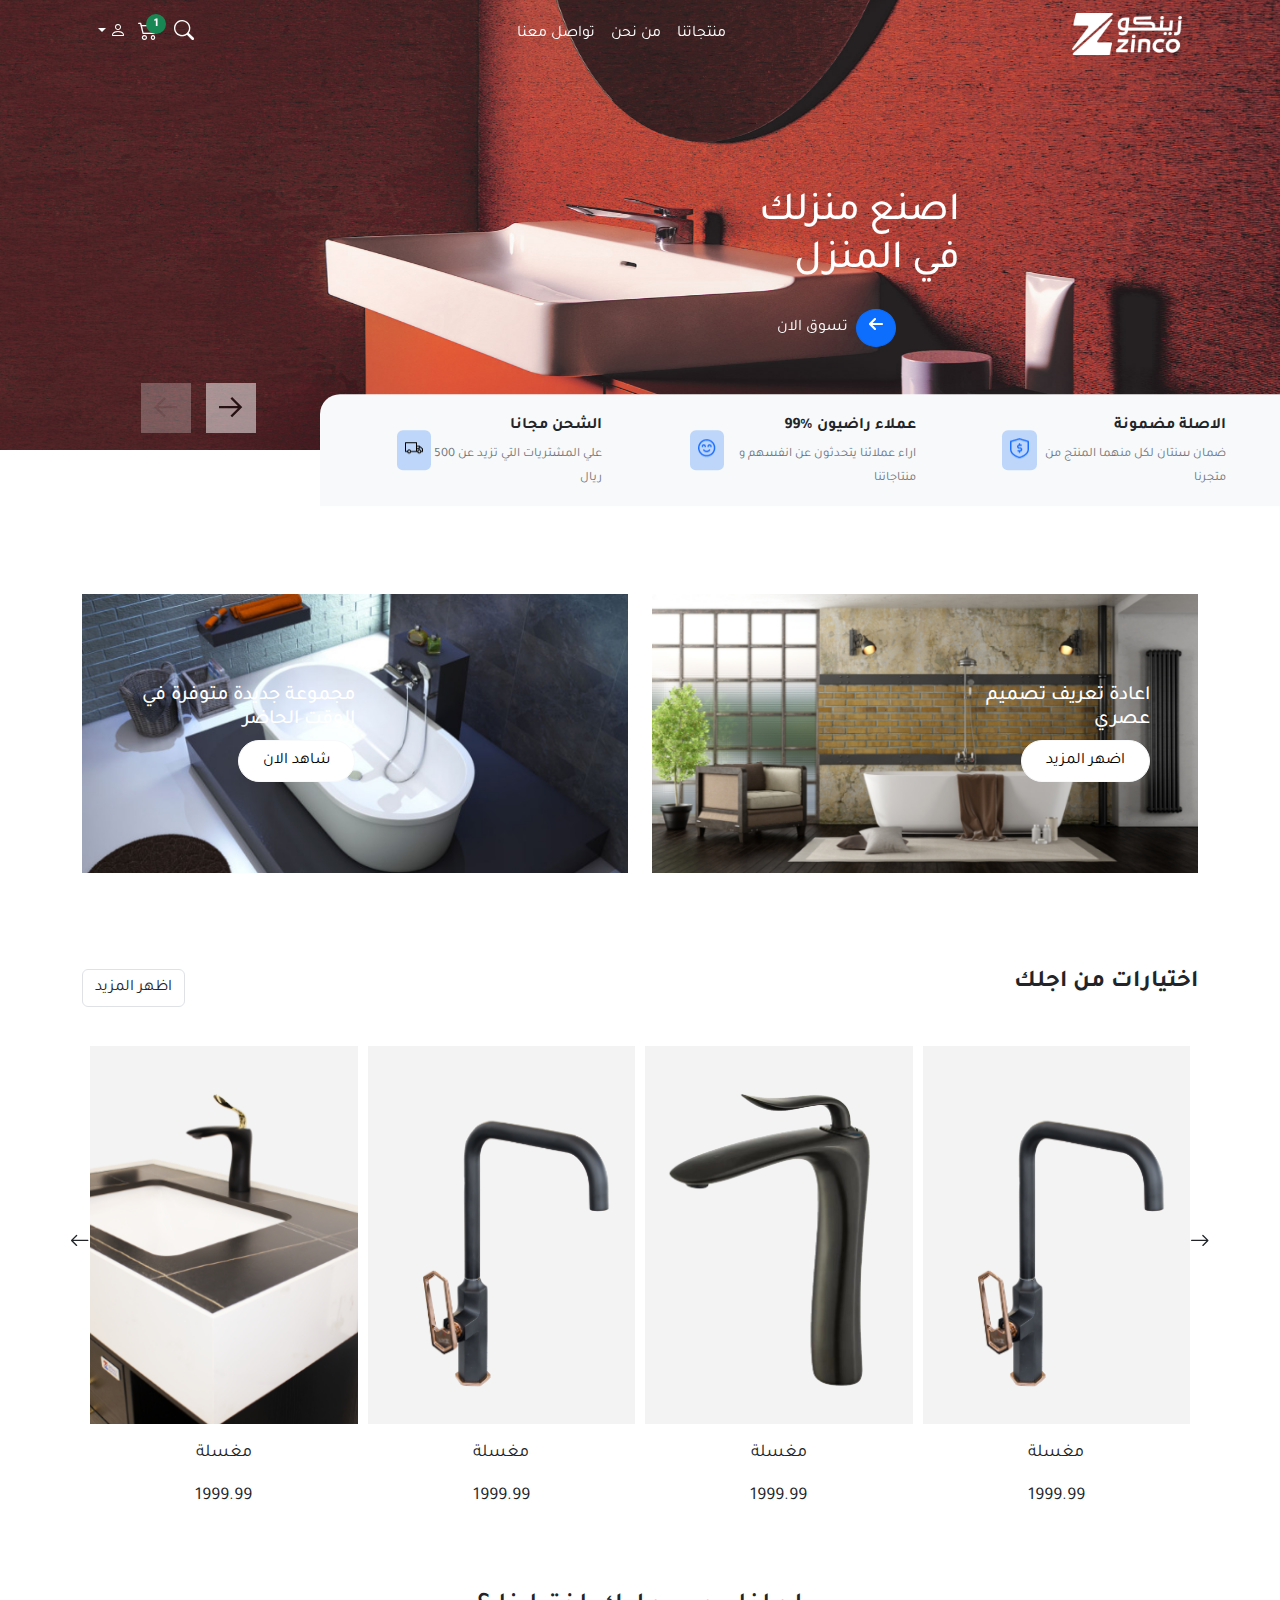
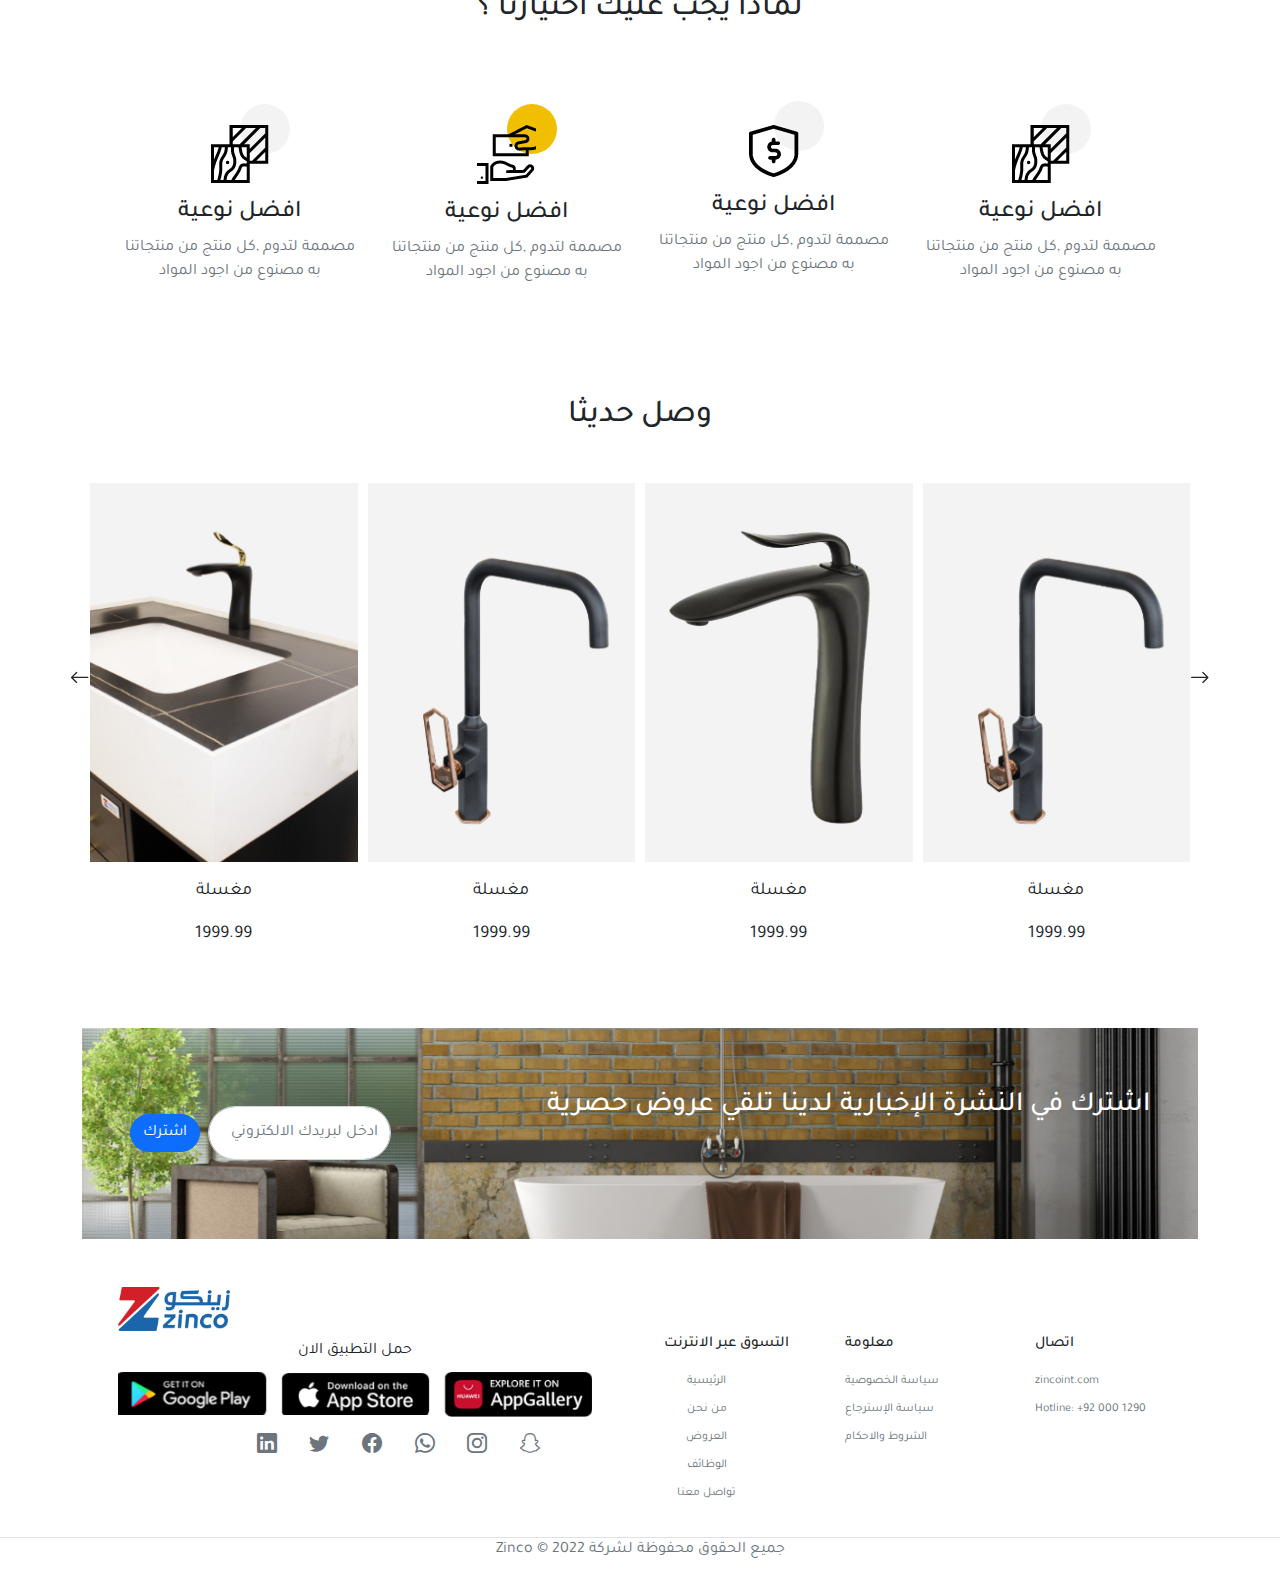
==== commit 87e1bd25: "dd(3)" ====
--- a/index.html
+++ b/index.html
@@ -21,7 +21,7 @@
 
   <body>
     <header class="position-relative mb-5">
-      <nav class="navbar navbar-expand-md navbar-light fixed-top" id="nav" onmouseleave="rechengeLogo()" onmouseenter="chengeLogo()">
+      <nav class="navbar navbar-expand-md navbar-light fixed-top" id="nav">
         <div class="container">
           <a class="navbar-brand" href="#">
             <img src="/img/Component 33 – 1.png" id="logImg" />
@@ -32,7 +32,7 @@
               <a href="" class="me-3 text-muted fs-5 text-decoration-none">
                 <i class="bi bi-search"></i>
               </a>
-              <a href="" class="me-3 text-muted fs-5 text-decoration-none">
+              <a href="/html/cart.html" class="me-3 text-muted fs-5 text-decoration-none">
                 <i class="bi bi-cart2"></i>
               </a>
             </div>
@@ -82,20 +82,33 @@
               </li>
             </ul>
           </div>
-          <div class="navIcone d-none d-md-block">
+          <div class="navIcone d-none d-md-flex align-items-center  ">
             <a href="" class="me-3 text-white fs-5 text-decoration-none">
               <i class="bi bi-search"></i>
             </a>
-            <a href="" class="me-3 text-white fs-5 text-decoration-none">
-              <i class="bi bi-cart2"></i>
+            <a href="html/cart.html" class="me-3 text-white fs-5 text-decoration-none ">
+              <div class="position-relative ">
+                <i class="bi bi-cart2 position-relative"></i>
+                <span class="badge bg-success position-absolute rounded-circle "> 1
+                </span>
+
+              </div>
             </a>
-            <a
-              href=""
-              class="me-3 text-white fs-5 text-decoration-none d-none d-md-inline-block"
-            >
-              <i class="bi bi-person"></i>
-            </a>
-          </div>
+            <div class="dropdown d-none d-lg-block">
+              <button class="btn text-white border-0 dropdown-toggle" type="button" id="dropdownMenu2" data-bs-toggle="dropdown" aria-expanded="false">
+                <i class=" bi bi-person" ></i>
+              </button>
+              <ul class="dropdown-menu" aria-labelledby="dropdownMenu2">
+
+                <li>
+                  <a href="/html/login.html" class="text-decoration-none">
+                    <button class="dropdown-item" type="button">تسجيل دخول</button></li>
+
+                  </a>
+                <li><button class="dropdown-item" type="button">Another action</button></li>
+                <li><button class="dropdown-item" type="button">Something else here</button></li>
+              </ul>
+            </div>          </div>
         </div>
         <div
           id="drowpList"
@@ -653,173 +666,35 @@
           </div>
         </div>
       </div>
-      <div class="">
-        <div class=" overflow-hidden position-relative mb-5">
-          <div #swiperRef="" class="swiper-container mySwiper">
-            <div class="swiper-wrapper">
-              <div class="swiper-slide">
-                <div class="item text-center pb-3">
-                  <div class="bg-f3 mb-3">
-                    <img src="/img/IMG_7614.png" class="d-block w-100" alt="..." />
+      <section class="">
+        <div class="container d-flex justify-content-between">
+          <div class="">
+            <h4 class="fw-semibold mb-5" >اختيارات من اجلك </h4>
+          </div>
+          <div class="">
+            <button class="btn border" id="showMore"> اظهر المزيد</button>
+          </div>
+        </div>
+
+        <div class="container position-relative ">
+          <div class=" overflow-hidden position-relative mb-5">
+            <div #swiperRef="" class="swiper-container mySwiper px-2">
+              <div class="swiper-wrapper">
+                <div class="swiper-slide ">
+                  <div class="item text-center pb-3">
+                    <div class="bg-f3 mb-3">
+                      <img src="/img/IMG_7614.png" class="d-block w-100" alt="..." />
+                    </div>
+                    <div class="">
+                      <p>مغسلة</p>
+                      <p>1999.99</p>
+                    </div>
                   </div>
-                  <div class="">
-                    <p>مغسلة</p>
-                    <p>1999.99</p>
-                  </div>
-                </div>
-              </div>
-              <div class="swiper-slide">
-                <div class="item text-center pb-3">
-                  <div class="bg-f3 mb-3">
-                    <img src="/img/08-50-511.png" class="d-block w-100" alt="..." />
-                  </div>
-                  <div class="">
-                    <p>مغسلة</p>
-                    <p>1999.99</p>
-                  </div>
-                </div>
-              </div>
-              <div class="swiper-slide">
-                <div class="item text-center pb-3">
-                  <div class="bg-f3 mb-3">
-                    <img
-                      src="/img/08-50-520.. (2).png"
-                      class="d-block w-100"
-                      alt="..."
-                    />
-                  </div>
-                  <div class="">
-                    <p>مغسلة</p>
-                    <p>1999.99</p>
-                  </div>
-                </div>
-              </div>
-              <div class="swiper-slide">
-                <div class="item text-center pb-3">
-                  <div class="bg-f3 mb-3">
-                    <img
-                      src="/img/08-52-403 (1).png"
-                      class="d-block w-100"
-                      alt="..."
-                    />
-                  </div>
-                  <div class="">
-                    <p>مغسلة</p>
-                    <p>1999.99</p>
-                  </div>
-                </div>
-              </div>
-              <div class="swiper-slide">
-                <div class="item text-center pb-3">
-                  <div class="bg-f3 mb-3">
-                    <img
-                      src="/img/08-50-518...png"
-                      class="d-block w-100"
-                      alt="..."
-                    />
-                  </div>
-                  <div class="">
-                    <p>مغسلة</p>
-                    <p>1999.99</p>
-                  </div>
-                </div>
-              </div>
-            </div>
-            <div class="d-none d-md-block">
-              <div class="swiper-button-next"></div>
-              <div class="swiper-button-prev"></div>
-            </div>
-          </div>
-    
-        </div>
-    
-      </div>
-
-      <section class="">
-        <div class="text-center mb-5">
-          <h2>لماذا يجب عليك اختيارنا ؟</h2>
-        </div>
-        <div class="container p-5">
-          <div class="row">
-            <div class="col-md-3 mb-4 py-3 py-lg-0 mb-lg-0">
-              <div class="text-center">
-                <div class="img-container position-relative">
-                  <img src="/img/noun_materials_-1.png" alt="" />
-                </div>
-                <div class="mt-3">
-                  <h4>افضل نوعية</h4>
-                  <p class="text-muted">
-                    مصممة لتدوم ,كل منتج من منتجاتنا به مصنوع من اجود المواد
-                  </p>
-                </div>
-              </div>
-            </div>
-            <div class="col-md-3 mb-4 py-3 py-lg-0 mb-lg-0">
-              <div class="text-center">
-                <div class="img-container position-relative">
-                  <img src="/img/noun_guarantee_2519048.png" alt="" />
-                </div>
-                <div class="mt-3">
-                  <h4>افضل نوعية</h4>
-                  <p class="text-muted">
-                    مصممة لتدوم ,كل منتج من منتجاتنا به مصنوع من اجود المواد
-                  </p>
-                </div>
-              </div>
-            </div>
-            <div class="col-md-3 mb-4 py-3 py-lg-0 mb-lg-0">
-              <div class="text-center">
-                <div class="img-container position-relative yallow">
-                  <img src="/img/noun_payment_2281176.png" alt="" />
-                </div>
-                <div class="mt-3">
-                  <h4>افضل نوعية</h4>
-                  <p class="text-muted">
-                    مصممة لتدوم ,كل منتج من منتجاتنا به مصنوع من اجود المواد
-                  </p>
-                </div>
-              </div>
-            </div>
-            <div class="col-md-3 mb-4 py-3 py-lg-0 mb-lg-0">
-              <div class="text-center">
-                <div class="img-container position-relative">
-                  <img src="/img/noun_materials_-1.png" alt="" />
-                </div>
-                <div class="mt-3">
-                  <h4>افضل نوعية</h4>
-                  <p class="text-muted">
-                    مصممة لتدوم ,كل منتج من منتجاتنا به مصنوع من اجود المواد
-                  </p>
-                </div>
-              </div>
-            </div>
-          </div>
-        </div>
-      </section>
-      <section class="my-5">
-        <div class="text-center my-5">
-          <h2>وصل حديثا</h2>
-        </div>
-
-        <div class="">
-          <div class=" overflow-hidden position-relative mb-5">
-            <div #swiperRef="" class="swiper-container mySwiper">
-              <div class="swiper-wrapper">
+                </div>
                 <div class="swiper-slide">
                   <div class="item text-center pb-3">
                     <div class="bg-f3 mb-3">
-                      <img src="/img/IMG_7614.png" class="d-block w-100" alt="..." />
-                    </div>
-                    <div class="">
-                      <p>مغسلة</p>
-                      <p>1999.99</p>
-                    </div>
-                  </div>
-                </div>
-                <div class="swiper-slide">
-                  <div class="item text-center pb-3">
-                    <div class="bg-f3 mb-3">
-                      <img src="/img/08-50-511.png" class="d-block w-100" alt="..." />
+                      <img src="/img/08-52-403 (1).png" class="d-block w-100" alt="..." />
                     </div>
                     <div class="">
                       <p>مغسلة</p>
@@ -861,7 +736,7 @@
                   <div class="item text-center pb-3">
                     <div class="bg-f3 mb-3">
                       <img
-                        src="/img/08-50-518...png"
+                        src="/img/03-520-19200 (4).png"
                         class="d-block w-100"
                         alt="..."
                       />
@@ -873,15 +748,164 @@
                   </div>
                 </div>
               </div>
-              <div class="d-none d-md-block">
-                <div class="swiper-button-next"></div>
-                <div class="swiper-button-prev"></div>
-              </div>
-            </div>
-      
-          </div>
-      
-        </div>
+            </div>
+            
+          </div>
+          <div class="d-none d-md-flex swiper-btn">
+            <i class=" bi bi-arrow-right fs-5  " id="next"></i>
+            <i class="bi bi-arrow-left fs-5 " id="prev">
+            </i>
+          </div>
+        </div>  
+      </section>
+
+      <section class="">
+        <div class="text-center mb-5">
+          <h2>لماذا يجب عليك اختيارنا ؟</h2>
+        </div>
+        <div class="container p-5">
+          <div class="row">
+            <div class="col-md-3 mb-4 py-3 py-lg-0 mb-lg-0">
+              <div class="text-center">
+                <div class="img-container position-relative">
+                  <img src="/img/noun_materials_-1.png" alt="" />
+                </div>
+                <div class="mt-3">
+                  <h4>افضل نوعية</h4>
+                  <p class="text-muted">
+                    مصممة لتدوم ,كل منتج من منتجاتنا به مصنوع من اجود المواد
+                  </p>
+                </div>
+              </div>
+            </div>
+            <div class="col-md-3 mb-4 py-3 py-lg-0 mb-lg-0">
+              <div class="text-center">
+                <div class="img-container position-relative">
+                  <img src="/img/noun_guarantee_2519048.png" alt="" />
+                </div>
+                <div class="mt-3">
+                  <h4>افضل نوعية</h4>
+                  <p class="text-muted">
+                    مصممة لتدوم ,كل منتج من منتجاتنا به مصنوع من اجود المواد
+                  </p>
+                </div>
+              </div>
+            </div>
+            <div class="col-md-3 mb-4 py-3 py-lg-0 mb-lg-0">
+              <div class="text-center">
+                <div class="img-container position-relative yallow">
+                  <img src="/img/noun_payment_2281176.png" alt="" />
+                </div>
+                <div class="mt-3">
+                  <h4>افضل نوعية</h4>
+                  <p class="text-muted">
+                    مصممة لتدوم ,كل منتج من منتجاتنا به مصنوع من اجود المواد
+                  </p>
+                </div>
+              </div>
+            </div>
+            <div class="col-md-3 mb-4 py-3 py-lg-0 mb-lg-0">
+              <div class="text-center">
+                <div class="img-container position-relative">
+                  <img src="/img/noun_materials_-1.png" alt="" />
+                </div>
+                <div class="mt-3">
+                  <h4>افضل نوعية</h4>
+                  <p class="text-muted">
+                    مصممة لتدوم ,كل منتج من منتجاتنا به مصنوع من اجود المواد
+                  </p>
+                </div>
+              </div>
+            </div>
+          </div>
+        </div>
+      </section>
+      <section class="my-5">
+        <div class="text-center my-5">
+          <h2>وصل حديثا</h2>
+        </div>
+
+        <div class="container position-relative ">
+          <div class=" overflow-hidden position-relative mb-5">
+            <div #swiperRef="" class="swiper-container mySwiper px-2">
+              <div class="swiper-wrapper">
+                <div class="swiper-slide ">
+                  <div class="item text-center pb-3">
+                    <div class="bg-f3 mb-3">
+                      <img src="/img/IMG_7614.png" class="d-block w-100" alt="..." />
+                    </div>
+                    <div class="">
+                      <p>مغسلة</p>
+                      <p>1999.99</p>
+                    </div>
+                  </div>
+                </div>
+                <div class="swiper-slide">
+                  <div class="item text-center pb-3">
+                    <div class="bg-f3 mb-3">
+                      <img src="/img/08-52-403 (1).png" class="d-block w-100" alt="..." />
+                    </div>
+                    <div class="">
+                      <p>مغسلة</p>
+                      <p>1999.99</p>
+                    </div>
+                  </div>
+                </div>
+                <div class="swiper-slide">
+                  <div class="item text-center pb-3">
+                    <div class="bg-f3 mb-3">
+                      <img
+                        src="/img/08-50-520.. (2).png"
+                        class="d-block w-100"
+                        alt="..."
+                      />
+                    </div>
+                    <div class="">
+                      <p>مغسلة</p>
+                      <p>1999.99</p>
+                    </div>
+                  </div>
+                </div>
+                <div class="swiper-slide">
+                  <div class="item text-center pb-3">
+                    <div class="bg-f3 mb-3">
+                      <img
+                        src="/img/08-52-403 (1).png"
+                        class="d-block w-100"
+                        alt="..."
+                      />
+                    </div>
+                    <div class="">
+                      <p>مغسلة</p>
+                      <p>1999.99</p>
+                    </div>
+                  </div>
+                </div>
+                <div class="swiper-slide">
+                  <div class="item text-center pb-3">
+                    <div class="bg-f3 mb-3">
+                      <img
+                        src="/img/03-520-19200 (4).png"
+                        class="d-block w-100"
+                        alt="..."
+                      />
+                    </div>
+                    <div class="">
+                      <p>مغسلة</p>
+                      <p>1999.99</p>
+                    </div>
+                  </div>
+                </div>
+              </div>
+            </div>
+            
+          </div>
+          <div class="d-none d-md-flex swiper-btn">
+            <i class=" bi bi-arrow-right fs-5  " id="next"></i>
+            <i class="bi bi-arrow-left fs-5 " id="prev">
+            </i>
+          </div>
+        </div>  
       </section>
     </main>
     <footer>
--- a/css/style.css
+++ b/css/style.css
@@ -1,16 +1,16 @@
 @import url('https://cdn.jsdelivr.net/npm/bootstrap-icons@1.9.1/font/bootstrap-icons.css');
-@import '/fonts/BAHIJ_THESANSARABIC-BLACK.TTF';
+/* @import '/fonts/BAHIJ_THESANSARABIC-BLACK.TTF';
 @import '/fonts/BAHIJ_THESANSARABIC-BOLD.TTF';
 @import '/fonts/BAHIJ_THESANSARABIC-EXTRABOLD.TTF';
 @import '/fonts/BAHIJ_THESANSARABIC-EXTRALIGHT.TTF';
 @import '/fonts/BAHIJ_THESANSARABIC-LIGHT.TTF';
 @import '/fonts/BAHIJ_THESANSARABIC-PLAIN.TTF';
 @import '/fonts/BAHIJ_THESANSARABIC-SEMIBOLD.TTF';
-@import '/fonts/BAHIJ_THESANSARABIC-SEMILIGHT.TTF';
+@import '/fonts/BAHIJ_THESANSARABIC-SEMILIGHT.TTF'; */
+@import url('https://fonts.googleapis.com/css2?family=Tajawal&display=swap%27');
 /* globel class */
-body{
-  font-family:BAHIJ_THESANSARABIC-EXTRALIGHT;
-
+body {
+ font-family: 'Tajawal', sans-serif;
 }
 .swiper-container {
   width: 100%;
@@ -45,9 +45,6 @@
   object-fit: cover;
 }
 
-
-
-
 .layer {
   position: absolute;
   top: 0;
@@ -58,30 +55,39 @@
 .bg-f3 {
   background-color: #f3f3f3;
 }
-.col-black{
+.col-black {
   color: #000;
 }
 /* globel class */
-nav:hover {
+/* nav:hover {
   background-color: #f3f3f3;
   opacity: 0.9;
-}
-nav:hover a i{
+} */
+/* nav:hover a i,
+nav:hover #dropdownMenu2 {
   color: #000 !important;
 }
 nav:hover a:not(.hero-menu-link) {
   color: #000 !important;
-}
-/* nav:hover .hero-menu {
-  display: flex !important;
 } */
+nav a span {
+  top: -5px;
+  left: 8px;
+  width: 20px;
+  height: 20px;
+  display: flex;
+  align-items: center;
+  justify-content: center;
+  font-size: 12px !important;
+}
+
 .hero-menu {
   top: 100%;
   z-index: 999;
   height: 50vh;
   overflow-y: scroll;
 }
-.hero-menu::-webkit-scrollbar{
+.hero-menu::-webkit-scrollbar {
   width: 0;
 }
 
@@ -178,15 +184,25 @@
 .info h6 {
   font-size: 15px;
 }
-.test{
-  line-height: .5px;
-}
+.test {
+  line-height: 0.5px;
+}
+.swiper-btn{
+  position: absolute;
+  justify-content: space-between;
+  top: 40%;
+  left: 0;right: 0;
+  z-index: 999;
+  transform: translatey(-50%);
+
+}
+
 
 @media screen and (max-width: 600px) {
   nav {
     background-color: #f3f3f3 !important;
   }
-  nav a i{
+  nav a i {
     color: #000 !important;
   }
   nav a:not(.hero-menu-link) {
@@ -197,9 +213,6 @@
     direction: ltr;
     margin-top: 30px;
   }
-  
-  
-  
 
   .activeLine:focus:after {
     width: 25%;
@@ -207,16 +220,16 @@
     left: 0;
     /* transform: translatex(-50%); */
   }
+  
   .hero-menu {
     top: 100%;
     z-index: 999;
     height: 30vh;
     overflow-y: scroll;
   }
-  .hero-menu::-webkit-scrollbar{
+  .hero-menu::-webkit-scrollbar {
     width: 0;
   }
-  
 
   .footer-Img img {
     height: 200px;
@@ -230,20 +243,19 @@
     margin: 0 5px;
   }
 }
-@media screen and (min-width: 601px) and (max-width:767px) {
+@media screen and (min-width: 601px) and (max-width: 767px) {
   nav {
     background-color: #f3f3f3 !important;
   }
-  nav a i{
+  nav a i {
     color: #000 !important;
   }
   nav a:not(.hero-menu-link) {
     color: #000 !important;
   }
 
-
   .activeLine:focus:after {
-    width:10%;
+    width: 10%;
     bottom: 0;
     left: 0;
   }
@@ -253,10 +265,9 @@
     height: 30vh;
     overflow-y: scroll;
   }
-  .hero-menu::-webkit-scrollbar{
+  .hero-menu::-webkit-scrollbar {
     width: 0;
   }
-
 
   .footer-Img img {
     height: 200px;
@@ -270,7 +281,7 @@
     margin: 0 5px;
   }
 }
-@media screen and (min-width: 768px) and (max-width:1150px) {
+@media screen and (min-width: 768px) and (max-width: 1150px) {
   .nextbtn {
     width: 50px;
     height: 50px;
@@ -283,17 +294,17 @@
     right: 80%;
     top: 85%;
   }
-  .footer-Img img{
+  .footer-Img img {
     height: 200px;
   }
-  .footer-Img h3{
+  .footer-Img h3 {
     font-size: 20px;
   }
-  .email-input{
+  .email-input {
     align-items: center;
   }
-  .email-input input ,button{
+  .email-input input,
+  button {
     width: 50%;
   }
-  
-}
+}
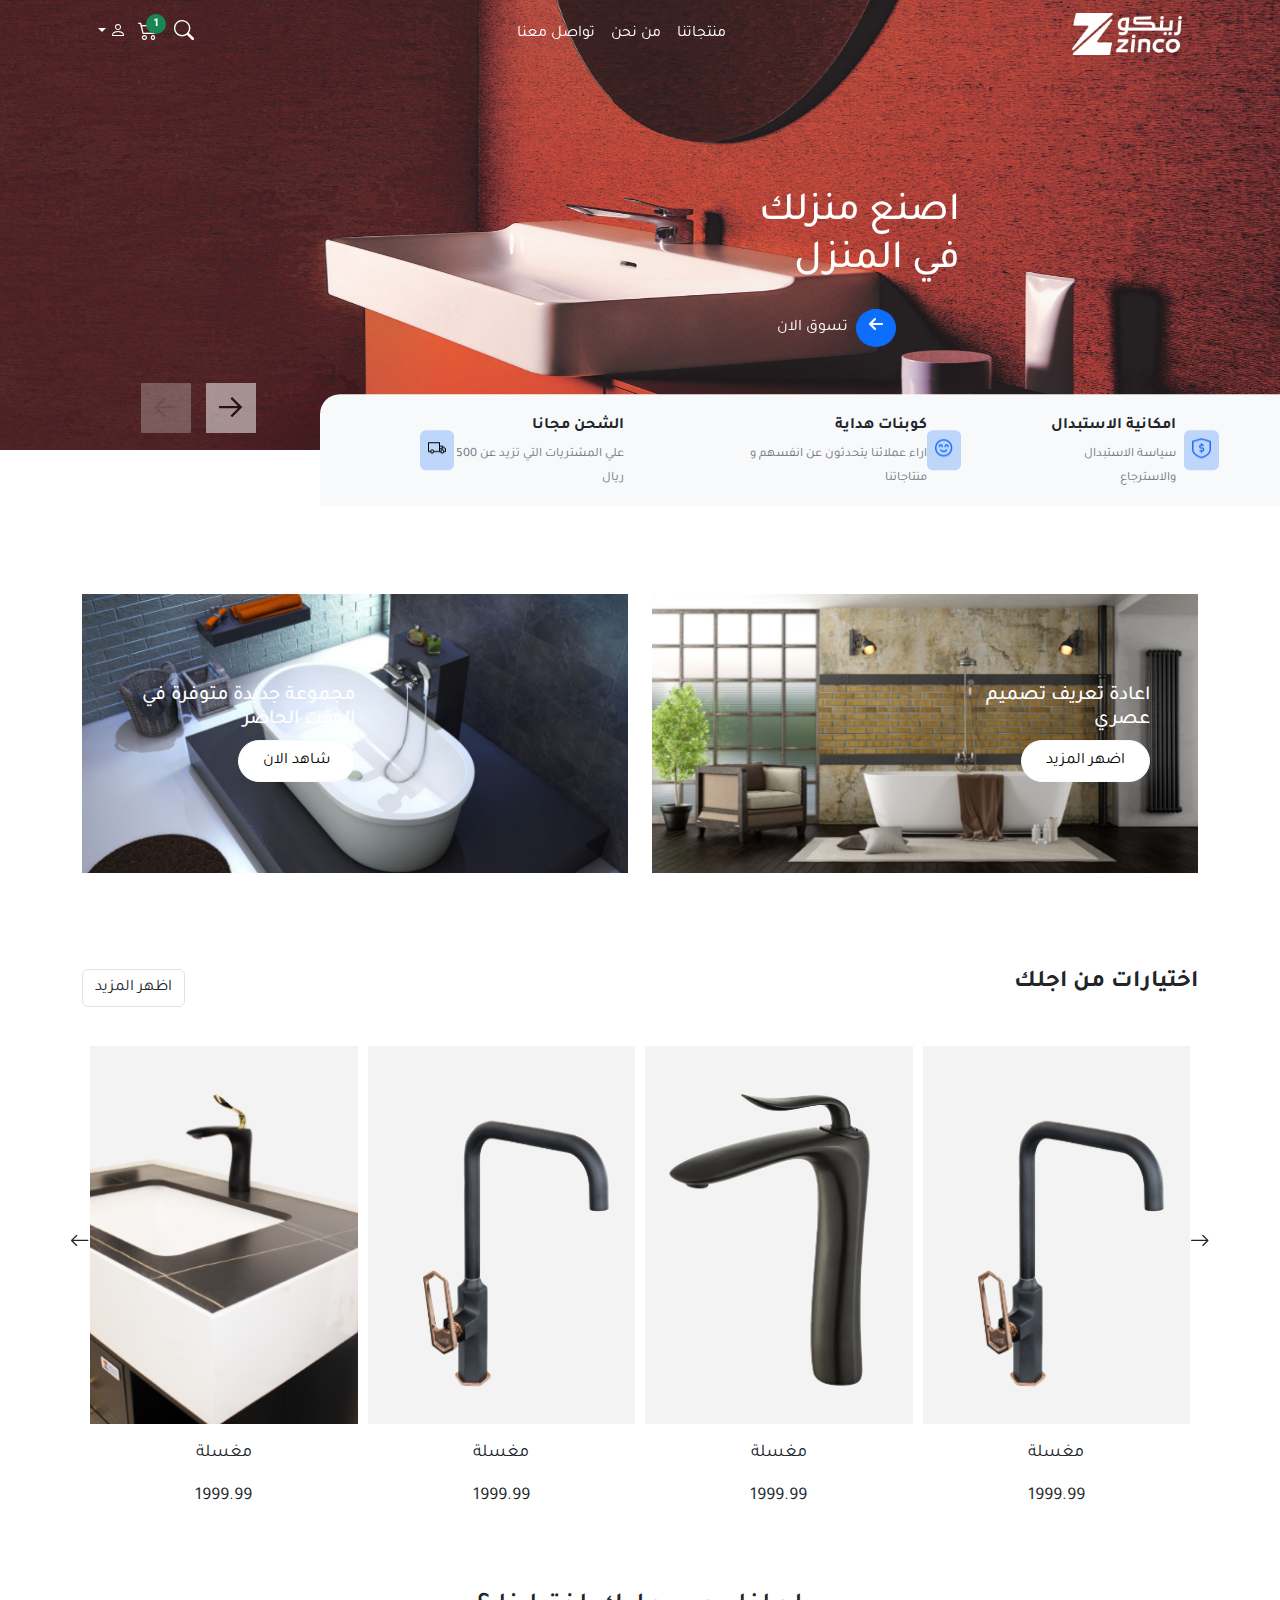
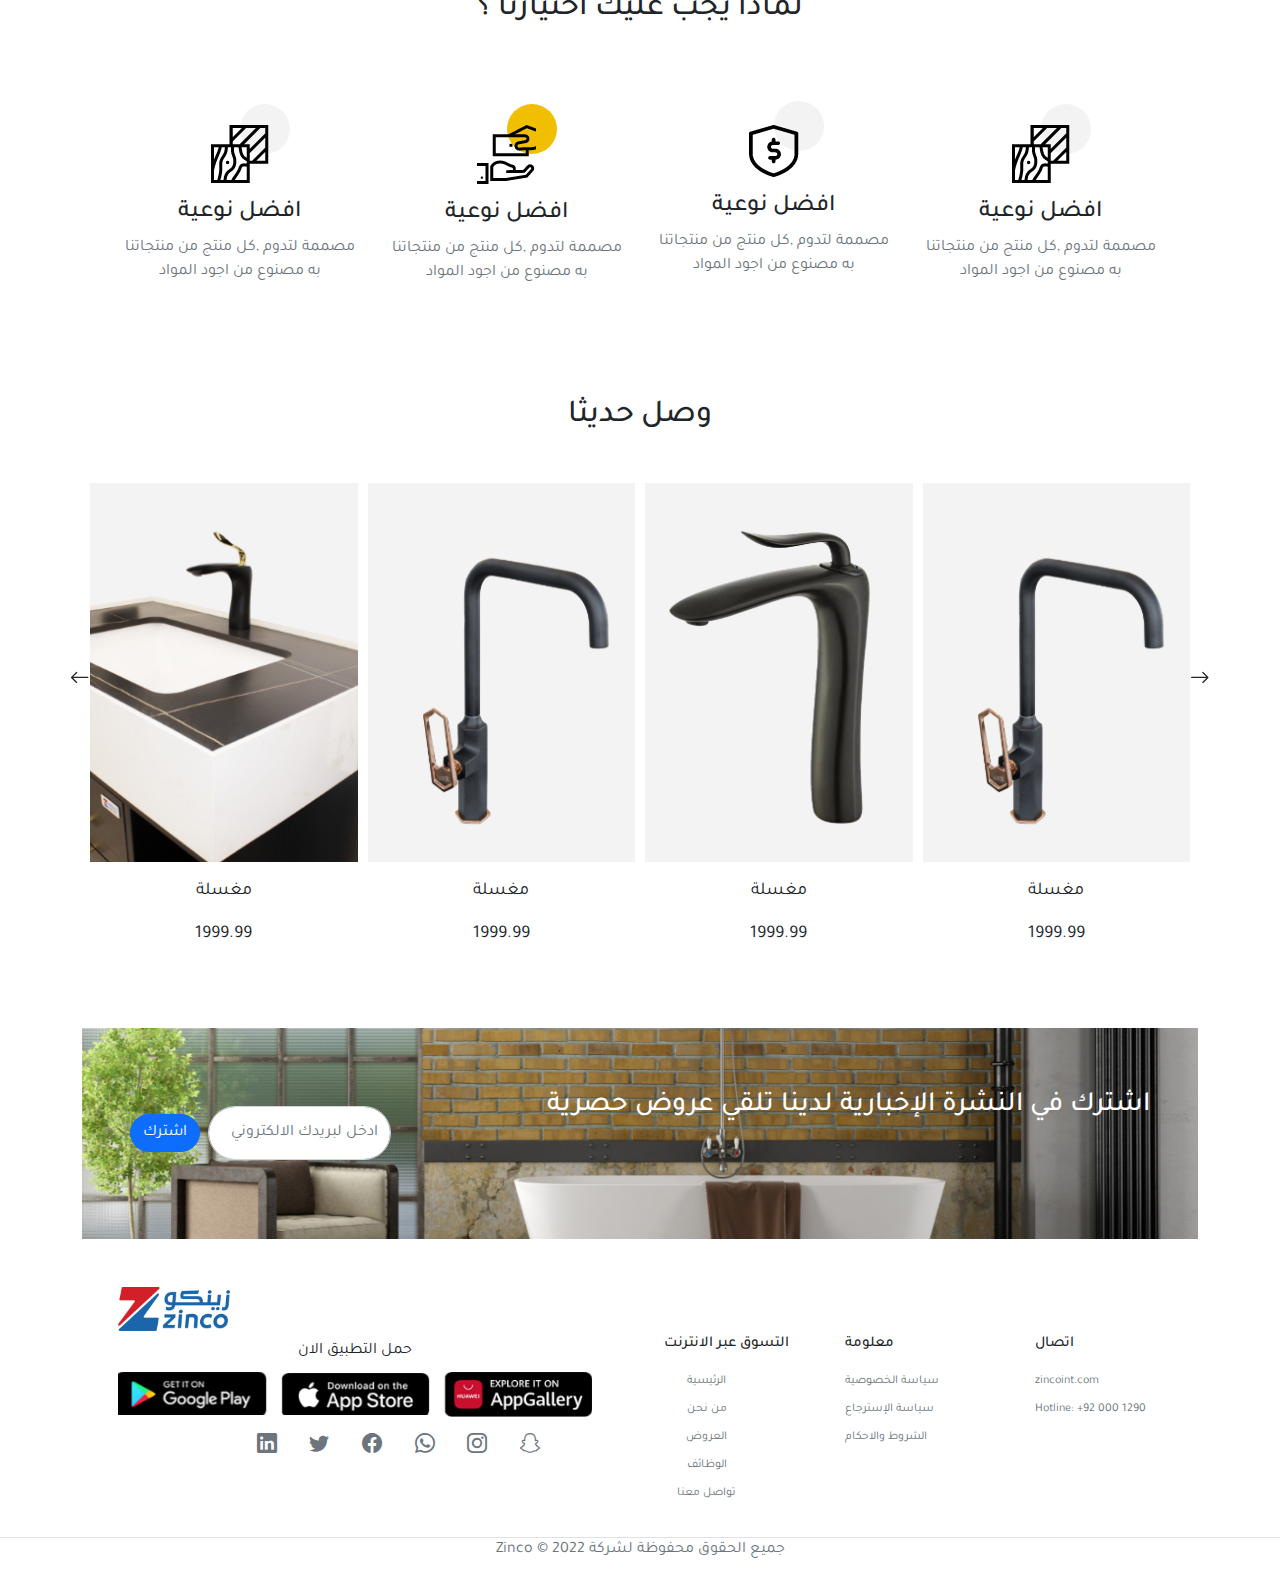
==== commit cec955b9: "home page last update" ====
--- a/index.html
+++ b/index.html
@@ -102,9 +102,10 @@
 
                 <li>
                   <a href="/html/login.html" class="text-decoration-none">
-                    <button class="dropdown-item" type="button">تسجيل دخول</button></li>
-
+                    <button class="dropdown-item" type="button">تسجيل دخول</button>
                   </a>
+                  </li>
+
                 <li><button class="dropdown-item" type="button">Another action</button></li>
                 <li><button class="dropdown-item" type="button">Something else here</button></li>
               </ul>
@@ -599,26 +600,24 @@
       <div
         class="bg-light position-absolute d-none align-items-center d-lg-flex bottom-0 w-75 borderRound container justify-content-evenly"
       >
+        <div class="d-flex align-items-center  justify-content-start position-relative">
+          <div class="p-2 bg-primary bg-opacity-25 ms-1 rounded-2">
+            <img src="img/noun_guarantee_-1.png" alt="" />
+          </div>
+          <div class="text-end pe-1 w-75">
+            <p class="fw-bold test pt-3">امكانية الاستبدال</p>
+            <a href="" class="text-muted icon-text text-decoration-none">سياسة الاستبدال والاسترجاع</a>
+          </div>
+        </div>
         <div class="d-flex align-items-center p-3  justify-content-start position-relative">
+          <div class="p-2 bg-primary bg-opacity-25 rounded-2">
+            <img src="img/noun_Happy_1563582.png" alt="" />
+          </div>
           <div class="text-end w-75">
-            <p class="fw-bold test pt-3">الاصلة مضمونة</p>
-            <span class="text-muted icon-text">
-              ضمان سنتان لكل منهما المنتج من متجرنا</span
-            >
-          </div>
-          <div class="p-2 bg-primary bg-opacity-25 rounded-2">
-            <img src="img/noun_guarantee_-1.png" alt="" />
-          </div>
-        </div>
-        <div class="d-flex align-items-center p-3  justify-content-start position-relative">
-          <div class="text-end w-75">
-            <p class="fw-bold test pt-3">عملاء راضيون %99</p>
+            <p class="fw-bold test pt-3">كوبنات هداية</p>
             <span class="text-muted icon-text">
               اراء عملائنا يتحدثون عن انفسهم و منتاجاتنا</span
             >
-          </div>
-          <div class="p-2 bg-primary bg-opacity-25 rounded-2">
-            <img src="img/noun_Happy_1563582.png" alt="" />
           </div>
         </div>
         <div class="d-flex align-items-center p-3  justify-content-start">
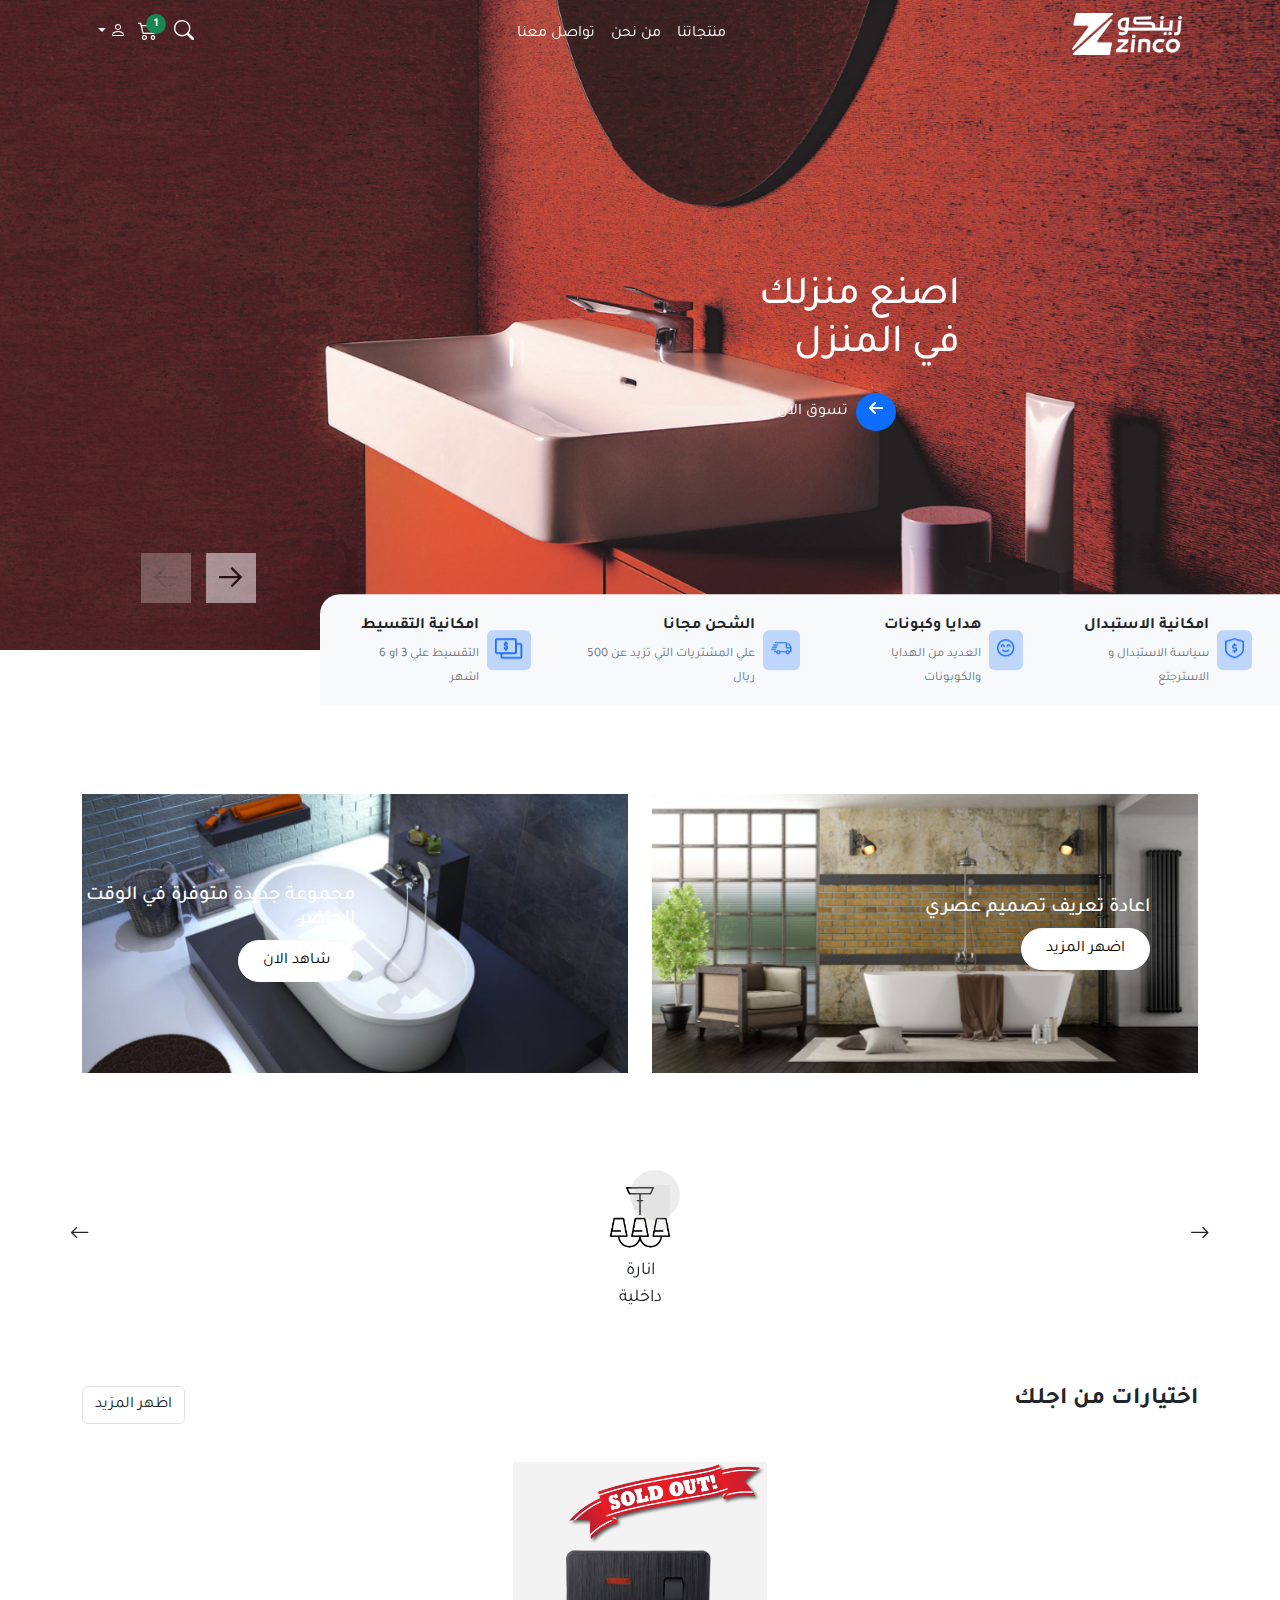
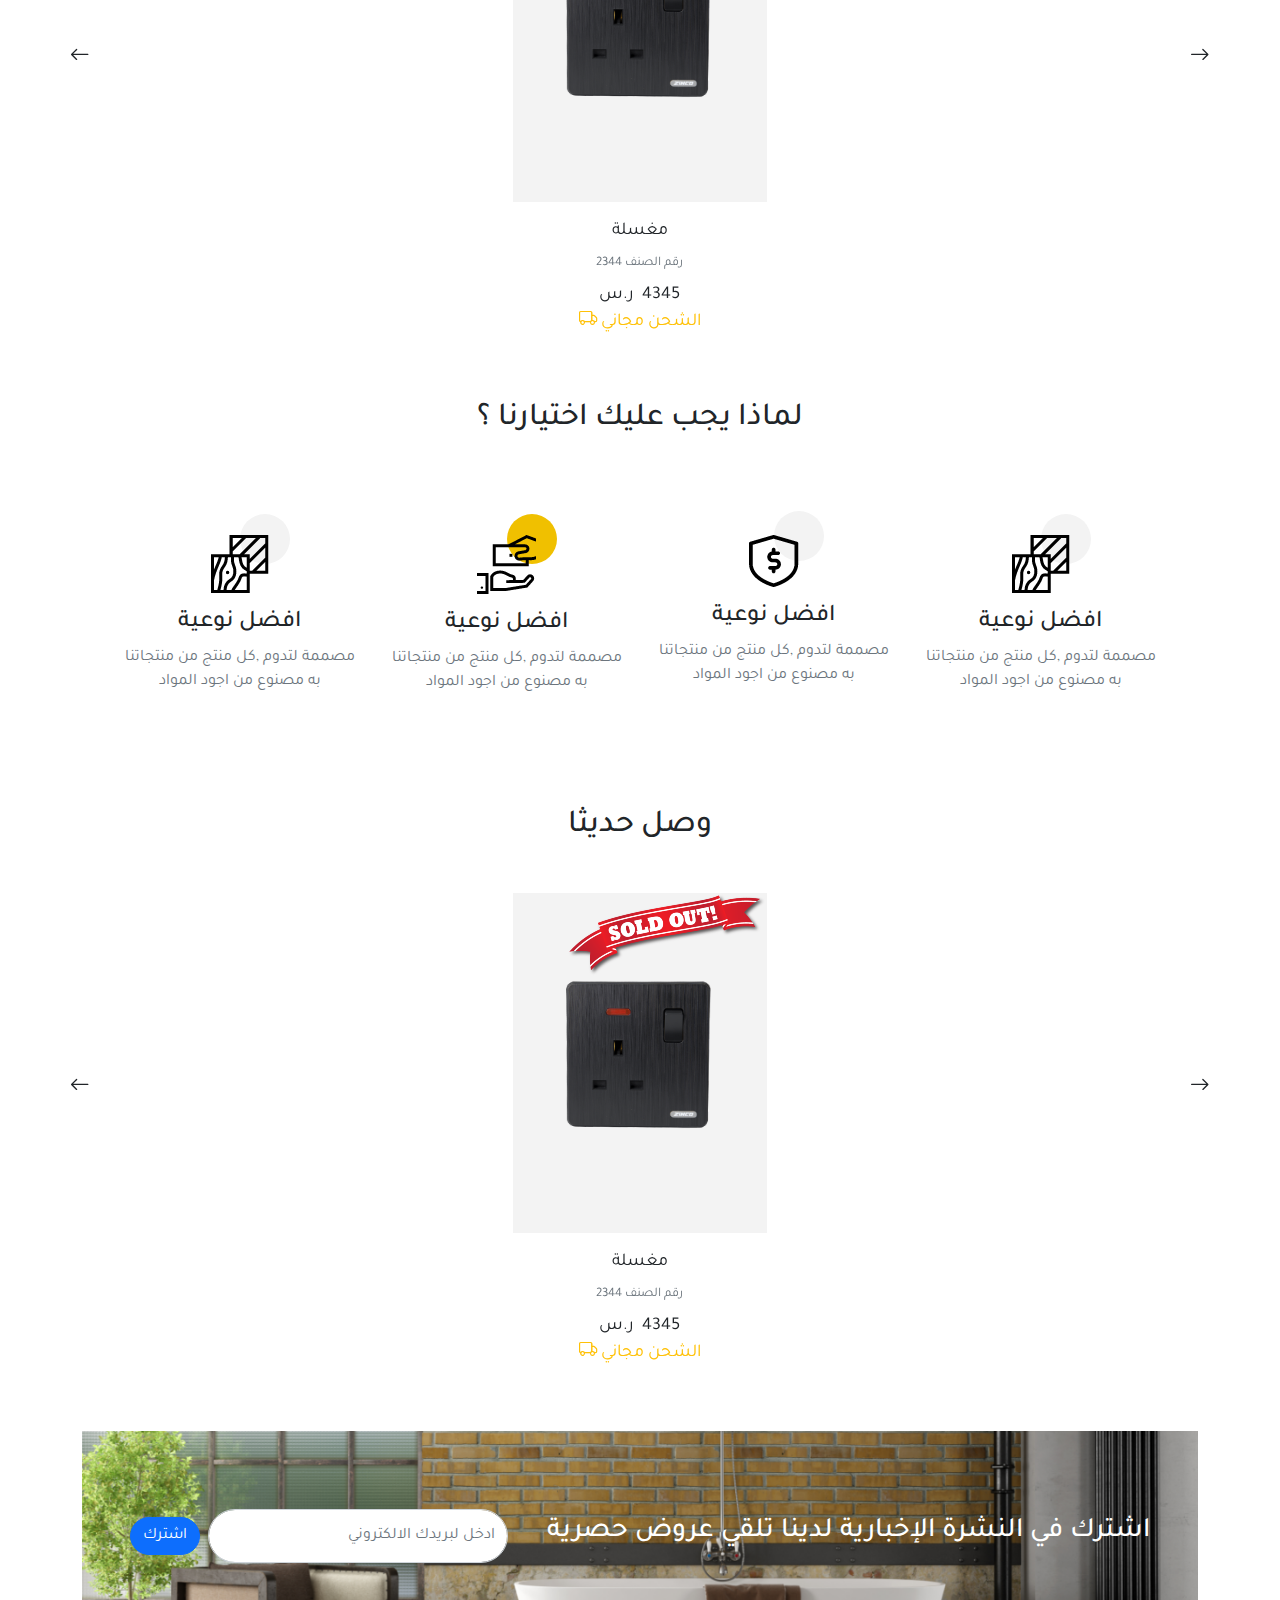
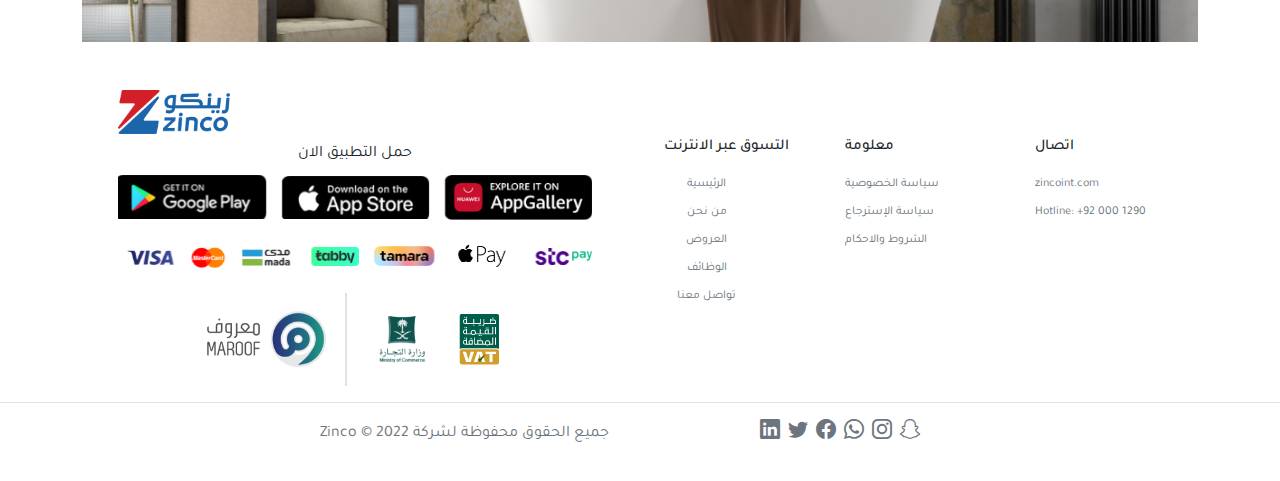
==== commit 68a8b6ac: "home-page-23/10" ====
--- a/index.html
+++ b/index.html
@@ -14,6 +14,8 @@
       rel="stylesheet"
       href="https://cdn.jsdelivr.net/npm/swiper/swiper-bundle.min.css"
     />
+    <!-- <link rel="stylesheet" href="css/hover-min.css"> -->
+    <link href="css/hover-min.css" rel="stylesheet" media="all" />
 
     <link rel="stylesheet" href="css/style.css" />
     <title>Document</title>
@@ -25,14 +27,16 @@
         <div class="container">
           <a class="navbar-brand" href="#">
             <img src="/img/Component 33 – 1.png" id="logImg" />
-            
           </a>
           <div class="d-flex align-items-center">
             <div class="navIcone d-md-none ms-2">
               <a href="" class="me-3 text-muted fs-5 text-decoration-none">
                 <i class="bi bi-search"></i>
               </a>
-              <a href="/html/cart.html" class="me-3 text-muted fs-5 text-decoration-none">
+              <a
+                href="/html/cart.html"
+                class="me-3 text-muted fs-5 text-decoration-none"
+              >
                 <i class="bi bi-cart2"></i>
               </a>
             </div>
@@ -82,34 +86,53 @@
               </li>
             </ul>
           </div>
-          <div class="navIcone d-none d-md-flex align-items-center  ">
+          <div class="navIcone d-none d-md-flex align-items-center">
             <a href="" class="me-3 text-white fs-5 text-decoration-none">
               <i class="bi bi-search"></i>
             </a>
-            <a href="html/cart.html" class="me-3 text-white fs-5 text-decoration-none ">
-              <div class="position-relative ">
+            <a
+              href="html/cart.html"
+              class="me-3 text-white fs-5 text-decoration-none"
+            >
+              <div class="position-relative">
                 <i class="bi bi-cart2 position-relative"></i>
-                <span class="badge bg-success position-absolute rounded-circle "> 1
+                <span class="badge bg-success position-absolute rounded-circle">
+                  1
                 </span>
-
               </div>
             </a>
             <div class="dropdown d-none d-lg-block">
-              <button class="btn text-white border-0 dropdown-toggle" type="button" id="dropdownMenu2" data-bs-toggle="dropdown" aria-expanded="false">
-                <i class=" bi bi-person" ></i>
+              <button
+                class="btn text-white border-0 dropdown-toggle"
+                type="button"
+                id="dropdownMenu2"
+                data-bs-toggle="dropdown"
+                aria-expanded="false"
+              >
+                <i class="bi bi-person"></i>
               </button>
               <ul class="dropdown-menu" aria-labelledby="dropdownMenu2">
-
                 <li>
                   <a href="/html/login.html" class="text-decoration-none">
-                    <button class="dropdown-item" type="button">تسجيل دخول</button>
+                    <button class="dropdown-item" type="button">
+                      تسجيل دخول
+                    </button>
                   </a>
-                  </li>
-
-                <li><button class="dropdown-item" type="button">Another action</button></li>
-                <li><button class="dropdown-item" type="button">Something else here</button></li>
+                </li>
+
+                <li>
+                  <button class="dropdown-item" type="button">
+                    الملف الشخصي
+                  </button>
+                </li>
+                <li>
+                  <button class="dropdown-item" type="button">
+                    تسجيل الخروج
+                  </button>
+                </li>
               </ul>
-            </div>          </div>
+            </div>
+          </div>
         </div>
         <div
           id="drowpList"
@@ -515,9 +538,70 @@
         </div>
       </nav>
       <div class="slider">
+        <div class="mobil-slider d-lg-none">
+          <div
+            id="carouselExampleSlidesOnly"
+            class="carousel slide"
+            data-bs-ride="carousel"
+          >
+            <div class="carousel-inner">
+              <div class="carousel-item active position-relative">
+                <img
+                  src="/img/TONIC-2.png"
+                  class="d-block w-100"
+                  height="650"
+                  alt="..."
+                />
+                <div class="position-absolute text-white textPosition w-25">
+                  <h2 class="fs-1 w-75">اصنع منزلك في المنزل</h2>
+                  <div class="mt-lg-4 d-flex align-items-center gap-2 me-lg-5">
+                    <button class="btn btn-primary rounded-circle me-3">
+                      <i class="fa fa-arrow-left"></i>
+                    </button>
+                    <span class="">تسوق الان</span>
+                  </div>
+                </div>
+              </div>
+              <div class="carousel-item position-relative">
+                <img
+                  src="/img/TONIC-3.png"
+                  class="d-block w-100"
+                  height="650"
+                  alt="..."
+                />
+                <div class="position-absolute text-white textPosition w-25">
+                  <h2 class="fs-1 w-75">اصنع منزلك في المنزل</h2>
+                  <div class="mt-lg-4 d-flex align-items-center gap-2 me-5">
+                    <button class="btn btn-primary rounded-circle me-3">
+                      <i class="fa fa-arrow-left"></i>
+                    </button>
+                    <span class="">تسوق الان</span>
+                  </div>
+                </div>
+              </div>
+              <div class="carousel-item position-relative">
+                <img
+                  src="/img/TONIC-1.png"
+                  class="d-block w-100"
+                  height="650"
+                  alt="..."
+                />
+                <div class="position-absolute text-white textPosition w-25">
+                  <h2 class="fs-1 w-75">اصنع منزلك في المنزل</h2>
+                  <div class="mt-lg-4 d-flex align-items-center gap-2 me-lg-5">
+                    <button class="btn btn-primary rounded-circle me-3">
+                      <i class="fa fa-arrow-left"></i>
+                    </button>
+                    <span class="">تسوق الان</span>
+                  </div>
+                </div>
+              </div>
+            </div>
+          </div>
+        </div>
         <div
           id="carouselExampleControlsNoTouching"
-          class="carousel slide"
+          class="carousel slide d-none d-lg-block"
           data-bs-touch="false"
           data-bs-interval="false"
         >
@@ -526,7 +610,7 @@
               <img
                 src="/img/TONIC-2.png"
                 class="d-block w-100"
-                height="450"
+                height="650"
                 alt="..."
               />
               <div class="position-absolute text-white textPosition w-25">
@@ -543,7 +627,7 @@
               <img
                 src="/img/TONIC-3.png"
                 class="d-block w-100"
-                height="450"
+                height="650"
                 alt="..."
               />
               <div class="position-absolute text-white textPosition w-25">
@@ -560,7 +644,7 @@
               <img
                 src="/img/TONIC-1.png"
                 class="d-block w-100"
-                height="450"
+                height="650"
                 alt="..."
               />
               <div class="position-absolute text-white textPosition w-25">
@@ -600,35 +684,54 @@
       <div
         class="bg-light position-absolute d-none align-items-center d-lg-flex bottom-0 w-75 borderRound container justify-content-evenly"
       >
-        <div class="d-flex align-items-center  justify-content-start position-relative">
-          <div class="p-2 bg-primary bg-opacity-25 ms-1 rounded-2">
+        <div
+          class="d-flex align-items-center p-3 justify-content-start position-relative"
+        >
+          <div class="p-2 ms-1 bg-primary bg-opacity-25 rounded-2">
             <img src="img/noun_guarantee_-1.png" alt="" />
           </div>
-          <div class="text-end pe-1 w-75">
+
+          <div class="text-end me-1 w-75">
             <p class="fw-bold test pt-3">امكانية الاستبدال</p>
-            <a href="" class="text-muted icon-text text-decoration-none">سياسة الاستبدال والاسترجاع</a>
+            <a class="text-muted icon-text text-decoration-none">
+              سياسة الاستبدال و الاسترجتع
+            </a>
           </div>
         </div>
-        <div class="d-flex align-items-center p-3  justify-content-start position-relative">
-          <div class="p-2 bg-primary bg-opacity-25 rounded-2">
+        <div
+          class="d-flex align-items-center p-3 justify-content-start position-relative"
+        >
+          <div class="p-2 bg-primary ms-1 bg-opacity-25 rounded-2">
             <img src="img/noun_Happy_1563582.png" alt="" />
           </div>
-          <div class="text-end w-75">
-            <p class="fw-bold test pt-3">كوبنات هداية</p>
+
+          <div class="text-end me-1 w-75">
+            <p class="fw-bold test pt-3">هدايا وكبونات</p>
             <span class="text-muted icon-text">
-              اراء عملائنا يتحدثون عن انفسهم و منتاجاتنا</span
-            >
+              العديد من الهدايا والكوبونات
+            </span>
           </div>
         </div>
-        <div class="d-flex align-items-center p-3  justify-content-start">
-          <div class="text-end w-75">
+        <div class="d-flex align-items-center p-3 justify-content-start">
+          <div class="p-2 bg-primary ms-1 bg-opacity-25 rounded-2">
+            <img src="img/Group 179.png" alt="" />
+          </div>
+
+          <div class="text-end me-1 w-75">
             <p class="fw-bold test pt-3">الشحن مجانا</p>
             <span class="text-muted icon-text">
               علي المشتريات التي تزيد عن 500 ريال</span
             >
           </div>
-          <div class="p-2 bg-primary bg-opacity-25 rounded-2">
-            <img src="img/noun_delivery_2057282.png" alt="" />
+        </div>
+        <div class="d-flex align-items-center p-3 justify-content-start">
+          <div class="p-2 bg-primary ms-1 bg-opacity-25 rounded-2">
+            <img src="img/Group -47.png" alt="" />
+          </div>
+
+          <div class="text-end me-1 w-75">
+            <p class="fw-bold test pt-3">امكانية التقسيط</p>
+            <span class="text-muted icon-text"> التقسيط علي 3 او 6 اشهر</span>
           </div>
         </div>
       </div>
@@ -646,8 +749,8 @@
             <div
               class="text-white position-absolute top-50 start-50 translate-middle-y me-5"
             >
-              <h5 class="w-75">اعادة تعريف تصميم عصري</h5>
-              <button class="btn btn-light bg-white rounded-5 py-2 px-4">
+              <h5 class="">اعادة تعريف تصميم عصري</h5>
+              <button class="btn btn-light bg-white rounded-5 py-2 px-lg-4">
                 اضهر المزيد
               </button>
             </div>
@@ -657,7 +760,7 @@
             <div
               class="text-white position-absolute top-50 end-50 translate-middle-y"
             >
-              <h5 class="w-75">مجموعة جديدة متوفرة في الوقت الحاضر</h5>
+              <h5 class="">مجموعة جديدة متوفرة في الوقت الحاضر</h5>
               <button class="btn btn-light bg-white rounded-5 py-2 px-4">
                 شاهد الان
               </button>
@@ -665,97 +768,528 @@
           </div>
         </div>
       </div>
+      <section>
+        <div class="container position-relative">
+          <div class="overflow-hidden position-relative mb-5">
+            <div class="swiper-container mySwiper-0 px-2">
+              <div class="swiper-wrapper mt-3">
+                <div class="swiper-slide hvr-wobble-horizontal">
+                  <div class="cartegre-list position-relative">
+                    <img src="/icon/Mask Group 40.png" class="w-100" alt="" />
+                    <p class="mt-2">انارة داخلية</p>
+                  </div>
+                </div>
+                <div class="swiper-slide hvr-wobble-horizontal">
+                  <div class="cartegre-list position-relative">
+                    <img src="/icon/Path 353.png" class="w-100" alt="" />
+                    <p class="mt-2">ليات الزينة</p>
+                  </div>
+                </div>
+                <div class="swiper-slide hvr-wobble-horizontal">
+                  <div class="cartegre-list position-relative">
+                    <img src="/icon/Path 350.png" class="w-100" alt="" />
+                    <p class="mt-2">انارة خارجية</p>
+                  </div>
+                </div>
+                <div class="swiper-slide hvr-wobble-horizontal">
+                  <div class="cartegre-list position-relative">
+                    <img src="/icon/Group 489.png" class="w-100" alt="" />
+                    <span class="mt-2"> خلاطات واكسسوارات</span>
+                  </div>
+                </div>
+                <div class="swiper-slide mt-3 hvr-wobble-horizontal">
+                  <div class="cartegre-list position-relative">
+                    <img src="/icon/Group 498.png" class="w-100" alt="" />
+                    <p class="mt-2">المكيفات</p>
+                  </div>
+                </div>
+                <div class="swiper-slide hvr-wobble-horizontal">
+                  <div class="cartegre-list position-relative">
+                    <img src="/icon/Group 488.png" class="w-100" alt="" />
+                    <p class="mt-2">كراسي الافرانجي</p>
+                  </div>
+                </div>
+                <div class="swiper-slide hvr-wobble-horizontal">
+                  <div class="cartegre-list position-relative">
+                    <img src="/icon/Path 374.png" class="w-100" alt="" />
+                    <p class="mt-2">السخانات</p>
+                  </div>
+                </div>
+                <div class="swiper-slide mt-3 hvr-wobble-horizontal">
+                  <div class="cartegre-list position-relative">
+                    <img src="/icon/Path 392.png" class="w-100" alt="" />
+                    <p class="mt-2">المراوح</p>
+                  </div>
+                </div>
+                <div class="swiper-slide mt-3 hvr-wobble-horizontal">
+                  <div class="cartegre-list position-relative">
+                    <img src="/icon/Path 381.png" class="w-100" alt="" />
+                    <p class="mt-2">الدافايات</p>
+                  </div>
+                </div>
+              </div>
+            </div>
+          </div>
+          <div class="d-none d-md-flex swiper-btn">
+            <i class="bi bi-arrow-right fs-5" id="next-0"></i>
+            <i class="bi bi-arrow-left fs-5" id="prev-0"> </i>
+          </div>
+        </div>
+      </section>
       <section class="">
         <div class="container d-flex justify-content-between">
           <div class="">
-            <h4 class="fw-semibold mb-5" >اختيارات من اجلك </h4>
+            <h4 class="fw-semibold mb-5">اختيارات من اجلك</h4>
           </div>
           <div class="">
-            <button class="btn border" id="showMore"> اظهر المزيد</button>
+            <button class="btn border" id="showMore">اظهر المزيد</button>
           </div>
         </div>
 
-        <div class="container position-relative ">
-          <div class=" overflow-hidden position-relative mb-5">
-            <div #swiperRef="" class="swiper-container mySwiper px-2">
-              <div class="swiper-wrapper">
-                <div class="swiper-slide ">
-                  <div class="item text-center pb-3">
-                    <div class="bg-f3 mb-3">
-                      <img src="/img/IMG_7614.png" class="d-block w-100" alt="..." />
-                    </div>
+        <div class="container position-relative">
+          <div class="overflow-hidden position-relative mb-5">
+            <div class="swiper-container mySwiper-1 px-2">
+              <div class="swiper-wrapper position-relative">
+                <div class="swiper-slide slide hvr-bounce-out position-relative">
+                  <div class="item text-center pb-3 position-relative">
+                    <div class="mb-3 bg-f3 slide-img position-relative">
+                      <img
+                        src="/img/asset-7.png"
+                        class="position-relative"
+                        alt="..."
+                        
+                      />
+                      <div
+                        class=" card-icon position-absolute top-0 me-2 end-0 flex-column align-items-end gap-2 pe-3 pt-3"
+                      >
+                        <div class="icon-div">
+                          <i class="bi bi-eye"></i>
+                        </div>
+                        <div class="icon-div">
+                          <i class="bi bi-suit-heart"></i>
+                        </div>
+                        <div class="icon-div">
+                          <i class="bi bi-cart3"></i>
+                        </div>
+                      </div>
+                    </div>
+
                     <div class="">
                       <p>مغسلة</p>
-                      <p>1999.99</p>
-                    </div>
-                  </div>
-                </div>
-                <div class="swiper-slide">
-                  <div class="item text-center pb-3">
-                    <div class="bg-f3 mb-3">
-                      <img src="/img/08-52-403 (1).png" class="d-block w-100" alt="..." />
-                    </div>
+                      <p class="text-muted span-text">رقم الصنف 2344</p>
+                      <div
+                        class="d-flex flex-lg-row-reverse justify-content-center gap-2"
+                      >
+                        <span>4345</span>
+                        <span>ر.س</span>
+                      </div>
+                      <div class="text-warning">
+                        <i class="bi bi-truck"></i>
+                        <span> الشحن مجاني</span>
+                      </div>
+                    </div>
+                    <div class="badges">
+                      <div class="new">
+                        <!-- <img src="/icon/pngwing-ph.com (3).png" alt="" class="w-100 " /> -->
+                      </div>
+                      <div class="sold">
+                        <img src="/icon/sold.png" alt="" class="w-100" />
+                      </div>
+                    </div>
+                  </div>
+                </div>
+                <div class="swiper-slide slide hvr-bounce-out position-relative">
+                  <div class="item text-center pb-3 position-relative">
+                    <div class="mb-3 bg-f3 slide-img position-relative">
+                      <img
+                        src="/img/asset-7.png"
+                        class="position-relative"
+                        alt="..."
+                        
+                      />
+                      <div
+                        class=" card-icon position-absolute top-0 me-2 end-0 flex-column align-items-end gap-2 pe-3 pt-3"
+                      >
+                        <div class="icon-div">
+                          <i class="bi bi-eye"></i>
+                        </div>
+                        <div class="icon-div">
+                          <i class="bi bi-suit-heart"></i>
+                        </div>
+                        <div class="icon-div">
+                          <i class="bi bi-cart3"></i>
+                        </div>
+                      </div>
+                    </div>
+
                     <div class="">
                       <p>مغسلة</p>
-                      <p>1999.99</p>
-                    </div>
-                  </div>
-                </div>
-                <div class="swiper-slide">
-                  <div class="item text-center pb-3">
-                    <div class="bg-f3 mb-3">
+                      <p class="text-muted span-text">رقم الصنف 2344</p>
+                      <div
+                        class="d-flex flex-lg-row-reverse justify-content-center gap-2"
+                      >
+                        <span>4345</span>
+                        <span>ر.س</span>
+                      </div>
+                      <div class="text-warning">
+                        <i class="bi bi-truck"></i>
+                        <span> الشحن مجاني</span>
+                      </div>
+                    </div>
+                    <div class="badges">
+                      <div class="new">
+                        <!-- <img src="/icon/pngwing-ph.com (3).png" alt="" class="w-100 " /> -->
+                      </div>
+                      <div class="sold">
+                        <img src="/icon/sold.png" alt="" class="w-100" />
+                      </div>
+                    </div>
+                  </div>
+                </div>
+                <div class="swiper-slide slide hvr-bounce-out position-relative">
+                  <div class="item text-center pb-3 position-relative">
+                    <div class="mb-3 bg-f3 slide-img position-relative">
                       <img
-                        src="/img/08-50-520.. (2).png"
-                        class="d-block w-100"
+                        src="/img/asset-7.png"
+                        class="position-relative"
                         alt="..."
+                        
                       />
-                    </div>
+                      <div
+                        class=" card-icon position-absolute top-0 me-2 end-0 flex-column align-items-end gap-2 pe-3 pt-3"
+                      >
+                        <div class="icon-div">
+                          <i class="bi bi-eye"></i>
+                        </div>
+                        <div class="icon-div">
+                          <i class="bi bi-suit-heart"></i>
+                        </div>
+                        <div class="icon-div">
+                          <i class="bi bi-cart3"></i>
+                        </div>
+                      </div>
+                    </div>
+
                     <div class="">
                       <p>مغسلة</p>
-                      <p>1999.99</p>
-                    </div>
-                  </div>
-                </div>
-                <div class="swiper-slide">
-                  <div class="item text-center pb-3">
-                    <div class="bg-f3 mb-3">
+                      <p class="text-muted span-text">رقم الصنف 2344</p>
+                      <div
+                        class="d-flex flex-lg-row-reverse justify-content-center gap-2"
+                      >
+                        <span>4345</span>
+                        <span>ر.س</span>
+                      </div>
+                      <div class="text-warning">
+                        <i class="bi bi-truck"></i>
+                        <span> الشحن مجاني</span>
+                      </div>
+                    </div>
+                    <div class="badges">
+                      <div class="new">
+                        <!-- <img src="/icon/pngwing-ph.com (3).png" alt="" class="w-100 " /> -->
+                      </div>
+                      <div class="sold">
+                        <img src="/icon/sold.png" alt="" class="w-100" />
+                      </div>
+                    </div>
+                  </div>
+                </div>
+                <div class="swiper-slide slide hvr-bounce-out position-relative">
+                  <div class="item text-center pb-3 position-relative">
+                    <div class="mb-3 bg-f3 slide-img position-relative">
                       <img
-                        src="/img/08-52-403 (1).png"
-                        class="d-block w-100"
+                        src="/img/asset-7.png"
+                        class="position-relative"
                         alt="..."
+                        
                       />
-                    </div>
+                      <div
+                        class=" card-icon position-absolute top-0 me-2 end-0 flex-column align-items-end gap-2 pe-3 pt-3"
+                      >
+                        <div class="icon-div">
+                          <i class="bi bi-eye"></i>
+                        </div>
+                        <div class="icon-div">
+                          <i class="bi bi-suit-heart"></i>
+                        </div>
+                        <div class="icon-div">
+                          <i class="bi bi-cart3"></i>
+                        </div>
+                      </div>
+                    </div>
+
                     <div class="">
                       <p>مغسلة</p>
-                      <p>1999.99</p>
-                    </div>
-                  </div>
-                </div>
-                <div class="swiper-slide">
-                  <div class="item text-center pb-3">
-                    <div class="bg-f3 mb-3">
+                      <p class="text-muted span-text">رقم الصنف 2344</p>
+                      <div
+                        class="d-flex flex-lg-row-reverse justify-content-center gap-2"
+                      >
+                        <span>4345</span>
+                        <span>ر.س</span>
+                      </div>
+                      <div class="text-warning">
+                        <i class="bi bi-truck"></i>
+                        <span> الشحن مجاني</span>
+                      </div>
+                    </div>
+                    <div class="badges">
+                      <div class="new">
+                        <!-- <img src="/icon/pngwing-ph.com (3).png" alt="" class="w-100 " /> -->
+                      </div>
+                      <div class="sold">
+                        <img src="/icon/sold.png" alt="" class="w-100" />
+                      </div>
+                    </div>
+                  </div>
+                </div>
+                <div class="swiper-slide slide hvr-bounce-out position-relative">
+                  <div class="item text-center pb-3 position-relative">
+                    <div class="mb-3 bg-f3 slide-img position-relative">
                       <img
-                        src="/img/03-520-19200 (4).png"
-                        class="d-block w-100"
+                        src="/img/asset-7.png"
+                        class="position-relative"
                         alt="..."
+                        
                       />
-                    </div>
+                      <div
+                        class=" card-icon position-absolute top-0 me-2 end-0 flex-column align-items-end gap-2 pe-3 pt-3"
+                      >
+                        <div class="icon-div">
+                          <i class="bi bi-eye"></i>
+                        </div>
+                        <div class="icon-div">
+                          <i class="bi bi-suit-heart"></i>
+                        </div>
+                        <div class="icon-div">
+                          <i class="bi bi-cart3"></i>
+                        </div>
+                      </div>
+                    </div>
+
                     <div class="">
                       <p>مغسلة</p>
-                      <p>1999.99</p>
+                      <p class="text-muted span-text">رقم الصنف 2344</p>
+                      <div
+                        class="d-flex flex-lg-row-reverse justify-content-center gap-2"
+                      >
+                        <span>4345</span>
+                        <span>ر.س</span>
+                      </div>
+                      <div class="text-warning">
+                        <i class="bi bi-truck"></i>
+                        <span> الشحن مجاني</span>
+                      </div>
+                    </div>
+                    <div class="badges">
+                      <div class="new">
+                        <!-- <img src="/icon/pngwing-ph.com (3).png" alt="" class="w-100 " /> -->
+                      </div>
+                      <div class="sold">
+                        <img src="/icon/sold.png" alt="" class="w-100" />
+                      </div>
+                    </div>
+                  </div>
+                </div>
+                <div class="swiper-slide slide hvr-bounce-out position-relative">
+                  <div class="item text-center pb-3 position-relative">
+                    <div class="mb-3 bg-f3 slide-img position-relative">
+                      <img
+                        src="/img/asset-7.png"
+                        class="position-relative"
+                        alt="..."
+                        
+                      />
+                      <div
+                        class=" card-icon position-absolute top-0 me-2 end-0 flex-column align-items-end gap-2 pe-3 pt-3"
+                      >
+                        <div class="icon-div">
+                          <i class="bi bi-eye"></i>
+                        </div>
+                        <div class="icon-div">
+                          <i class="bi bi-suit-heart"></i>
+                        </div>
+                        <div class="icon-div">
+                          <i class="bi bi-cart3"></i>
+                        </div>
+                      </div>
+                    </div>
+
+                    <div class="">
+                      <p>مغسلة</p>
+                      <p class="text-muted span-text">رقم الصنف 2344</p>
+                      <div
+                        class="d-flex flex-lg-row-reverse justify-content-center gap-2"
+                      >
+                        <span>4345</span>
+                        <span>ر.س</span>
+                      </div>
+                      <div class="text-warning">
+                        <i class="bi bi-truck"></i>
+                        <span> الشحن مجاني</span>
+                      </div>
+                    </div>
+                    <div class="badges">
+                      <div class="new">
+                        <!-- <img src="/icon/pngwing-ph.com (3).png" alt="" class="w-100 " /> -->
+                      </div>
+                      <div class="sold">
+                        <img src="/icon/sold.png" alt="" class="w-100" />
+                      </div>
+                    </div>
+                  </div>
+                </div>
+                <div class="swiper-slide slide hvr-bounce-out position-relative">
+                  <div class="item text-center pb-3 position-relative">
+                    <div class="mb-3 bg-f3 slide-img position-relative">
+                      <img
+                        src="/img/asset-7.png"
+                        class="position-relative"
+                        alt="..."
+                        
+                      />
+                      <div
+                        class=" card-icon position-absolute top-0 me-2 end-0 flex-column align-items-end gap-2 pe-3 pt-3"
+                      >
+                        <div class="icon-div">
+                          <i class="bi bi-eye"></i>
+                        </div>
+                        <div class="icon-div">
+                          <i class="bi bi-suit-heart"></i>
+                        </div>
+                        <div class="icon-div">
+                          <i class="bi bi-cart3"></i>
+                        </div>
+                      </div>
+                    </div>
+
+                    <div class="">
+                      <p>مغسلة</p>
+                      <p class="text-muted span-text">رقم الصنف 2344</p>
+                      <div
+                        class="d-flex flex-lg-row-reverse justify-content-center gap-2"
+                      >
+                        <span>4345</span>
+                        <span>ر.س</span>
+                      </div>
+                      <div class="text-warning">
+                        <i class="bi bi-truck"></i>
+                        <span> الشحن مجاني</span>
+                      </div>
+                    </div>
+                    <div class="badges">
+                      <div class="new">
+                        <!-- <img src="/icon/pngwing-ph.com (3).png" alt="" class="w-100 " /> -->
+                      </div>
+                      <div class="sold">
+                        <img src="/icon/sold.png" alt="" class="w-100" />
+                      </div>
+                    </div>
+                  </div>
+                </div>
+                <div class="swiper-slide slide hvr-bounce-out position-relative">
+                  <div class="item text-center pb-3 position-relative">
+                    <div class="mb-3 bg-f3 slide-img position-relative">
+                      <img
+                        src="/img/asset-7.png"
+                        class="position-relative"
+                        alt="..."
+                        
+                      />
+                      <div
+                        class=" card-icon position-absolute top-0 me-2 end-0 flex-column align-items-end gap-2 pe-3 pt-3"
+                      >
+                        <div class="icon-div">
+                          <i class="bi bi-eye"></i>
+                        </div>
+                        <div class="icon-div">
+                          <i class="bi bi-suit-heart"></i>
+                        </div>
+                        <div class="icon-div">
+                          <i class="bi bi-cart3"></i>
+                        </div>
+                      </div>
+                    </div>
+
+                    <div class="">
+                      <p>مغسلة</p>
+                      <p class="text-muted span-text">رقم الصنف 2344</p>
+                      <div
+                        class="d-flex flex-lg-row-reverse justify-content-center gap-2"
+                      >
+                        <span>4345</span>
+                        <span>ر.س</span>
+                      </div>
+                      <div class="text-warning">
+                        <i class="bi bi-truck"></i>
+                        <span> الشحن مجاني</span>
+                      </div>
+                    </div>
+                    <div class="badges">
+                      <div class="new">
+                        <!-- <img src="/icon/pngwing-ph.com (3).png" alt="" class="w-100 " /> -->
+                      </div>
+                      <div class="sold">
+                        <img src="/icon/sold.png" alt="" class="w-100" />
+                      </div>
+                    </div>
+                  </div>
+                </div>
+                <div class="swiper-slide slide hvr-bounce-out position-relative">
+                  <div class="item text-center pb-3 position-relative">
+                    <div class="mb-3 bg-f3 slide-img position-relative">
+                      <img
+                        src="/img/asset-7.png"
+                        class="position-relative"
+                        alt="..."
+                        
+                      />
+                      <div
+                        class=" card-icon position-absolute top-0 me-2 end-0 flex-column align-items-end gap-2 pe-3 pt-3"
+                      >
+                        <div class="icon-div">
+                          <i class="bi bi-eye"></i>
+                        </div>
+                        <div class="icon-div">
+                          <i class="bi bi-suit-heart"></i>
+                        </div>
+                        <div class="icon-div">
+                          <i class="bi bi-cart3"></i>
+                        </div>
+                      </div>
+                    </div>
+
+                    <div class="">
+                      <p>مغسلة</p>
+                      <p class="text-muted span-text">رقم الصنف 2344</p>
+                      <div
+                        class="d-flex flex-lg-row-reverse justify-content-center gap-2"
+                      >
+                        <span>4345</span>
+                        <span>ر.س</span>
+                      </div>
+                      <div class="text-warning">
+                        <i class="bi bi-truck"></i>
+                        <span> الشحن مجاني</span>
+                      </div>
+                    </div>
+                    <div class="badges">
+                      <div class="new">
+                        <!-- <img src="/icon/pngwing-ph.com (3).png" alt="" class="w-100 " /> -->
+                      </div>
+                      <div class="sold">
+                        <img src="/icon/sold.png" alt="" class="w-100" />
+                      </div>
                     </div>
                   </div>
                 </div>
               </div>
             </div>
-            
           </div>
           <div class="d-none d-md-flex swiper-btn">
-            <i class=" bi bi-arrow-right fs-5  " id="next"></i>
-            <i class="bi bi-arrow-left fs-5 " id="prev">
-            </i>
-          </div>
-        </div>  
+            <i class="bi bi-arrow-right fs-5" id="next-1"></i>
+            <i class="bi bi-arrow-left fs-5" id="prev-1"> </i>
+          </div>
+        </div>
       </section>
 
       <section class="">
@@ -824,87 +1358,450 @@
           <h2>وصل حديثا</h2>
         </div>
 
-        <div class="container position-relative ">
-          <div class=" overflow-hidden position-relative mb-5">
-            <div #swiperRef="" class="swiper-container mySwiper px-2">
-              <div class="swiper-wrapper">
-                <div class="swiper-slide ">
-                  <div class="item text-center pb-3">
-                    <div class="bg-f3 mb-3">
-                      <img src="/img/IMG_7614.png" class="d-block w-100" alt="..." />
-                    </div>
+        <div class="container position-relative">
+          <div class="overflow-hidden position-relative mb-5">
+            <div class="swiper-container mySwiper-1 px-2">
+              <div class="swiper-wrapper position-relative">
+                <div class="swiper-slide slide hvr-bounce-out position-relative">
+                  <div class="item text-center pb-3 position-relative">
+                    <div class="mb-3 bg-f3 slide-img position-relative">
+                      <img
+                        src="/img/asset-7.png"
+                        class="position-relative"
+                        alt="..."
+                        
+                      />
+                      <div
+                        class=" card-icon position-absolute top-0 me-2 end-0 flex-column align-items-end gap-2 pe-3 pt-3"
+                      >
+                        <div class="icon-div">
+                          <i class="bi bi-eye"></i>
+                        </div>
+                        <div class="icon-div">
+                          <i class="bi bi-suit-heart"></i>
+                        </div>
+                        <div class="icon-div">
+                          <i class="bi bi-cart3"></i>
+                        </div>
+                      </div>
+                    </div>
+
                     <div class="">
                       <p>مغسلة</p>
-                      <p>1999.99</p>
-                    </div>
-                  </div>
-                </div>
-                <div class="swiper-slide">
-                  <div class="item text-center pb-3">
-                    <div class="bg-f3 mb-3">
-                      <img src="/img/08-52-403 (1).png" class="d-block w-100" alt="..." />
-                    </div>
+                      <p class="text-muted span-text">رقم الصنف 2344</p>
+                      <div
+                        class="d-flex flex-lg-row-reverse justify-content-center gap-2"
+                      >
+                        <span>4345</span>
+                        <span>ر.س</span>
+                      </div>
+                      <div class="text-warning">
+                        <i class="bi bi-truck"></i>
+                        <span> الشحن مجاني</span>
+                      </div>
+                    </div>
+                    <div class="badges">
+                      <div class="new">
+                        <!-- <img src="/icon/pngwing-ph.com (3).png" alt="" class="w-100 " /> -->
+                      </div>
+                      <div class="sold">
+                        <img src="/icon/sold.png" alt="" class="w-100" />
+                      </div>
+                    </div>
+                  </div>
+                </div>
+                <div class="swiper-slide slide hvr-bounce-out position-relative">
+                  <div class="item text-center pb-3 position-relative">
+                    <div class="mb-3 bg-f3 slide-img position-relative">
+                      <img
+                        src="/img/asset-7.png"
+                        class="position-relative"
+                        alt="..."
+                        
+                      />
+                      <div
+                        class=" card-icon position-absolute top-0 me-2 end-0 flex-column align-items-end gap-2 pe-3 pt-3"
+                      >
+                        <div class="icon-div">
+                          <i class="bi bi-eye"></i>
+                        </div>
+                        <div class="icon-div">
+                          <i class="bi bi-suit-heart"></i>
+                        </div>
+                        <div class="icon-div">
+                          <i class="bi bi-cart3"></i>
+                        </div>
+                      </div>
+                    </div>
+
                     <div class="">
                       <p>مغسلة</p>
-                      <p>1999.99</p>
-                    </div>
-                  </div>
-                </div>
-                <div class="swiper-slide">
-                  <div class="item text-center pb-3">
-                    <div class="bg-f3 mb-3">
+                      <p class="text-muted span-text">رقم الصنف 2344</p>
+                      <div
+                        class="d-flex flex-lg-row-reverse justify-content-center gap-2"
+                      >
+                        <span>4345</span>
+                        <span>ر.س</span>
+                      </div>
+                      <div class="text-warning">
+                        <i class="bi bi-truck"></i>
+                        <span> الشحن مجاني</span>
+                      </div>
+                    </div>
+                    <div class="badges">
+                      <div class="new">
+                        <!-- <img src="/icon/pngwing-ph.com (3).png" alt="" class="w-100 " /> -->
+                      </div>
+                      <div class="sold">
+                        <img src="/icon/sold.png" alt="" class="w-100" />
+                      </div>
+                    </div>
+                  </div>
+                </div>
+                <div class="swiper-slide slide hvr-bounce-out position-relative">
+                  <div class="item text-center pb-3 position-relative">
+                    <div class="mb-3 bg-f3 slide-img position-relative">
                       <img
-                        src="/img/08-50-520.. (2).png"
-                        class="d-block w-100"
+                        src="/img/asset-7.png"
+                        class="position-relative"
                         alt="..."
+                        
                       />
-                    </div>
+                      <div
+                        class=" card-icon position-absolute top-0 me-2 end-0 flex-column align-items-end gap-2 pe-3 pt-3"
+                      >
+                        <div class="icon-div">
+                          <i class="bi bi-eye"></i>
+                        </div>
+                        <div class="icon-div">
+                          <i class="bi bi-suit-heart"></i>
+                        </div>
+                        <div class="icon-div">
+                          <i class="bi bi-cart3"></i>
+                        </div>
+                      </div>
+                    </div>
+
                     <div class="">
                       <p>مغسلة</p>
-                      <p>1999.99</p>
-                    </div>
-                  </div>
-                </div>
-                <div class="swiper-slide">
-                  <div class="item text-center pb-3">
-                    <div class="bg-f3 mb-3">
+                      <p class="text-muted span-text">رقم الصنف 2344</p>
+                      <div
+                        class="d-flex flex-lg-row-reverse justify-content-center gap-2"
+                      >
+                        <span>4345</span>
+                        <span>ر.س</span>
+                      </div>
+                      <div class="text-warning">
+                        <i class="bi bi-truck"></i>
+                        <span> الشحن مجاني</span>
+                      </div>
+                    </div>
+                    <div class="badges">
+                      <div class="new">
+                        <!-- <img src="/icon/pngwing-ph.com (3).png" alt="" class="w-100 " /> -->
+                      </div>
+                      <div class="sold">
+                        <img src="/icon/sold.png" alt="" class="w-100" />
+                      </div>
+                    </div>
+                  </div>
+                </div>
+                <div class="swiper-slide slide hvr-bounce-out position-relative">
+                  <div class="item text-center pb-3 position-relative">
+                    <div class="mb-3 bg-f3 slide-img position-relative">
                       <img
-                        src="/img/08-52-403 (1).png"
-                        class="d-block w-100"
+                        src="/img/asset-7.png"
+                        class="position-relative"
                         alt="..."
+                        
                       />
-                    </div>
+                      <div
+                        class=" card-icon position-absolute top-0 me-2 end-0 flex-column align-items-end gap-2 pe-3 pt-3"
+                      >
+                        <div class="icon-div">
+                          <i class="bi bi-eye"></i>
+                        </div>
+                        <div class="icon-div">
+                          <i class="bi bi-suit-heart"></i>
+                        </div>
+                        <div class="icon-div">
+                          <i class="bi bi-cart3"></i>
+                        </div>
+                      </div>
+                    </div>
+
                     <div class="">
                       <p>مغسلة</p>
-                      <p>1999.99</p>
-                    </div>
-                  </div>
-                </div>
-                <div class="swiper-slide">
-                  <div class="item text-center pb-3">
-                    <div class="bg-f3 mb-3">
+                      <p class="text-muted span-text">رقم الصنف 2344</p>
+                      <div
+                        class="d-flex flex-lg-row-reverse justify-content-center gap-2"
+                      >
+                        <span>4345</span>
+                        <span>ر.س</span>
+                      </div>
+                      <div class="text-warning">
+                        <i class="bi bi-truck"></i>
+                        <span> الشحن مجاني</span>
+                      </div>
+                    </div>
+                    <div class="badges">
+                      <div class="new">
+                        <!-- <img src="/icon/pngwing-ph.com (3).png" alt="" class="w-100 " /> -->
+                      </div>
+                      <div class="sold">
+                        <img src="/icon/sold.png" alt="" class="w-100" />
+                      </div>
+                    </div>
+                  </div>
+                </div>
+                <div class="swiper-slide slide hvr-bounce-out position-relative">
+                  <div class="item text-center pb-3 position-relative">
+                    <div class="mb-3 bg-f3 slide-img position-relative">
                       <img
-                        src="/img/03-520-19200 (4).png"
-                        class="d-block w-100"
+                        src="/img/asset-7.png"
+                        class="position-relative"
                         alt="..."
+                        
                       />
-                    </div>
+                      <div
+                        class=" card-icon position-absolute top-0 me-2 end-0 flex-column align-items-end gap-2 pe-3 pt-3"
+                      >
+                        <div class="icon-div">
+                          <i class="bi bi-eye"></i>
+                        </div>
+                        <div class="icon-div">
+                          <i class="bi bi-suit-heart"></i>
+                        </div>
+                        <div class="icon-div">
+                          <i class="bi bi-cart3"></i>
+                        </div>
+                      </div>
+                    </div>
+
                     <div class="">
                       <p>مغسلة</p>
-                      <p>1999.99</p>
+                      <p class="text-muted span-text">رقم الصنف 2344</p>
+                      <div
+                        class="d-flex flex-lg-row-reverse justify-content-center gap-2"
+                      >
+                        <span>4345</span>
+                        <span>ر.س</span>
+                      </div>
+                      <div class="text-warning">
+                        <i class="bi bi-truck"></i>
+                        <span> الشحن مجاني</span>
+                      </div>
+                    </div>
+                    <div class="badges">
+                      <div class="new">
+                        <!-- <img src="/icon/pngwing-ph.com (3).png" alt="" class="w-100 " /> -->
+                      </div>
+                      <div class="sold">
+                        <img src="/icon/sold.png" alt="" class="w-100" />
+                      </div>
+                    </div>
+                  </div>
+                </div>
+                <div class="swiper-slide slide hvr-bounce-out position-relative">
+                  <div class="item text-center pb-3 position-relative">
+                    <div class="mb-3 bg-f3 slide-img position-relative">
+                      <img
+                        src="/img/asset-7.png"
+                        class="position-relative"
+                        alt="..."
+                        
+                      />
+                      <div
+                        class=" card-icon position-absolute top-0 me-2 end-0 flex-column align-items-end gap-2 pe-3 pt-3"
+                      >
+                        <div class="icon-div">
+                          <i class="bi bi-eye"></i>
+                        </div>
+                        <div class="icon-div">
+                          <i class="bi bi-suit-heart"></i>
+                        </div>
+                        <div class="icon-div">
+                          <i class="bi bi-cart3"></i>
+                        </div>
+                      </div>
+                    </div>
+
+                    <div class="">
+                      <p>مغسلة</p>
+                      <p class="text-muted span-text">رقم الصنف 2344</p>
+                      <div
+                        class="d-flex flex-lg-row-reverse justify-content-center gap-2"
+                      >
+                        <span>4345</span>
+                        <span>ر.س</span>
+                      </div>
+                      <div class="text-warning">
+                        <i class="bi bi-truck"></i>
+                        <span> الشحن مجاني</span>
+                      </div>
+                    </div>
+                    <div class="badges">
+                      <div class="new">
+                        <!-- <img src="/icon/pngwing-ph.com (3).png" alt="" class="w-100 " /> -->
+                      </div>
+                      <div class="sold">
+                        <img src="/icon/sold.png" alt="" class="w-100" />
+                      </div>
+                    </div>
+                  </div>
+                </div>
+                <div class="swiper-slide slide hvr-bounce-out position-relative">
+                  <div class="item text-center pb-3 position-relative">
+                    <div class="mb-3 bg-f3 slide-img position-relative">
+                      <img
+                        src="/img/asset-7.png"
+                        class="position-relative"
+                        alt="..."
+                        
+                      />
+                      <div
+                        class=" card-icon position-absolute top-0 me-2 end-0 flex-column align-items-end gap-2 pe-3 pt-3"
+                      >
+                        <div class="icon-div">
+                          <i class="bi bi-eye"></i>
+                        </div>
+                        <div class="icon-div">
+                          <i class="bi bi-suit-heart"></i>
+                        </div>
+                        <div class="icon-div">
+                          <i class="bi bi-cart3"></i>
+                        </div>
+                      </div>
+                    </div>
+
+                    <div class="">
+                      <p>مغسلة</p>
+                      <p class="text-muted span-text">رقم الصنف 2344</p>
+                      <div
+                        class="d-flex flex-lg-row-reverse justify-content-center gap-2"
+                      >
+                        <span>4345</span>
+                        <span>ر.س</span>
+                      </div>
+                      <div class="text-warning">
+                        <i class="bi bi-truck"></i>
+                        <span> الشحن مجاني</span>
+                      </div>
+                    </div>
+                    <div class="badges">
+                      <div class="new">
+                        <!-- <img src="/icon/pngwing-ph.com (3).png" alt="" class="w-100 " /> -->
+                      </div>
+                      <div class="sold">
+                        <img src="/icon/sold.png" alt="" class="w-100" />
+                      </div>
+                    </div>
+                  </div>
+                </div>
+                <div class="swiper-slide slide hvr-bounce-out position-relative">
+                  <div class="item text-center pb-3 position-relative">
+                    <div class="mb-3 bg-f3 slide-img position-relative">
+                      <img
+                        src="/img/asset-7.png"
+                        class="position-relative"
+                        alt="..."
+                        
+                      />
+                      <div
+                        class=" card-icon position-absolute top-0 me-2 end-0 flex-column align-items-end gap-2 pe-3 pt-3"
+                      >
+                        <div class="icon-div">
+                          <i class="bi bi-eye"></i>
+                        </div>
+                        <div class="icon-div">
+                          <i class="bi bi-suit-heart"></i>
+                        </div>
+                        <div class="icon-div">
+                          <i class="bi bi-cart3"></i>
+                        </div>
+                      </div>
+                    </div>
+
+                    <div class="">
+                      <p>مغسلة</p>
+                      <p class="text-muted span-text">رقم الصنف 2344</p>
+                      <div
+                        class="d-flex flex-lg-row-reverse justify-content-center gap-2"
+                      >
+                        <span>4345</span>
+                        <span>ر.س</span>
+                      </div>
+                      <div class="text-warning">
+                        <i class="bi bi-truck"></i>
+                        <span> الشحن مجاني</span>
+                      </div>
+                    </div>
+                    <div class="badges">
+                      <div class="new">
+                        <!-- <img src="/icon/pngwing-ph.com (3).png" alt="" class="w-100 " /> -->
+                      </div>
+                      <div class="sold">
+                        <img src="/icon/sold.png" alt="" class="w-100" />
+                      </div>
+                    </div>
+                  </div>
+                </div>
+                <div class="swiper-slide slide hvr-bounce-out position-relative">
+                  <div class="item text-center pb-3 position-relative">
+                    <div class="mb-3 bg-f3 slide-img position-relative">
+                      <img
+                        src="/img/asset-7.png"
+                        class="position-relative"
+                        alt="..."
+                        
+                      />
+                      <div
+                        class=" card-icon position-absolute top-0 me-2 end-0 flex-column align-items-end gap-2 pe-3 pt-3"
+                      >
+                        <div class="icon-div">
+                          <i class="bi bi-eye"></i>
+                        </div>
+                        <div class="icon-div">
+                          <i class="bi bi-suit-heart"></i>
+                        </div>
+                        <div class="icon-div">
+                          <i class="bi bi-cart3"></i>
+                        </div>
+                      </div>
+                    </div>
+
+                    <div class="">
+                      <p>مغسلة</p>
+                      <p class="text-muted span-text">رقم الصنف 2344</p>
+                      <div
+                        class="d-flex flex-lg-row-reverse justify-content-center gap-2"
+                      >
+                        <span>4345</span>
+                        <span>ر.س</span>
+                      </div>
+                      <div class="text-warning">
+                        <i class="bi bi-truck"></i>
+                        <span> الشحن مجاني</span>
+                      </div>
+                    </div>
+                    <div class="badges">
+                      <div class="new">
+                        <!-- <img src="/icon/pngwing-ph.com (3).png" alt="" class="w-100 " /> -->
+                      </div>
+                      <div class="sold">
+                        <img src="/icon/sold.png" alt="" class="w-100" />
+                      </div>
                     </div>
                   </div>
                 </div>
               </div>
             </div>
-            
           </div>
           <div class="d-none d-md-flex swiper-btn">
-            <i class=" bi bi-arrow-right fs-5  " id="next"></i>
-            <i class="bi bi-arrow-left fs-5 " id="prev">
-            </i>
-          </div>
-        </div>  
+            <i class="bi bi-arrow-right fs-5" id="next-1"></i>
+            <i class="bi bi-arrow-left fs-5" id="prev-1"> </i>
+          </div>
+        </div>
       </section>
     </main>
     <footer>
@@ -913,11 +1810,11 @@
           <div class="footer-Img position-relative">
             <img
               src="/img/apartment-clean-condominium-279719.png"
-              class="w-100 "
+              class="w-100"
               alt=""
             />
             <div
-              class="position-absolute emailbox px-5 d-flex flex-lg-row flex-column-reverse justify-content-between w-100"
+              class="position-absolute emailbox px-5 d-flex align-items-center flex-lg-row flex-column-reverse justify-content-between w-100"
             >
               <h3 class="text-white">
                 اشترك في النشرة الإخبارية لدينا تلقي عروض حصرية
@@ -1034,41 +1931,21 @@
                   <img src="/img/playstor.png" class="app-img" alt="" />
                 </a>
               </div>
-              <div class="iconSocial my-3 w-75">
-                <ul
-                  class="list-unstyled d-flex justify-content-md-around justify-content-between align-items-center"
+              <div class="mt-2">
+                <img src="/img/Component 38 – 1.png" alt="" class="w-100" />
+              </div>
+              <div
+                class="mt-2 d-flex justify-content-center align-items-center"
+              >
+                <div class="d-flex justify-content-center ms-4">
+                  <img src="/img/surface-9.png" alt="" class="w-100" />
+                  <img src="/img/untitled-2-12.png" alt="" class="w-100" />
+                </div>
+                <div
+                  class="border border-2 border-bottom-0 border-top-0 border-start-0"
                 >
-                  <li>
-                    <a href="" class="text-muted fs-5 ms-2">
-                      <i class="bi bi-snapchat"></i>
-                    </a>
-                  </li>
-                  <li>
-                    <a href="" class="text-muted fs-5 ms-2">
-                      <i class="bi bi-instagram"></i>
-                    </a>
-                  </li>
-                  <li>
-                    <a href="" class="text-muted fs-5 ms-2">
-                      <i class="bi bi-whatsapp"></i>
-                    </a>
-                  </li>
-                  <li>
-                    <a href="" class="text-muted fs-5 ms-2">
-                      <i class="bi bi-facebook"></i>
-                    </a>
-                  </li>
-                  <li>
-                    <a href="" class="text-muted fs-5 ms-2">
-                      <i class="bi bi-twitter"></i>
-                    </a>
-                  </li>
-                  <li>
-                    <a href="" class="text-muted fs-5 ms-2">
-                      <i class="bi bi-linkedin"></i>
-                    </a>
-                  </li>
-                </ul>
+                  <img src="/img/MAROOF-6.png" alt="" class="w-100" />
+                </div>
               </div>
             </div>
           </div>
@@ -1078,7 +1955,48 @@
       <section
         class="text-center text-muted d-flex align-items-center justify-content-center border border-start-0 border-end-0 border-bottom-0"
       >
-        <p>جميع الحقوق محفوظة لشركة Zinco © 2022</p>
+        <div
+          class="d-flex flex-column text-center flex-lg-row justify-content-between py-3 align-items-center w-50 m-auto"
+        >
+          <div class="iconSocial">
+            <ul
+              class="list-unstyled d-flex justify-content-md-center justify-content-between align-items-center"
+            >
+              <li>
+                <a href="" class="text-muted fs-5 ms-2">
+                  <i class="bi bi-snapchat"></i>
+                </a>
+              </li>
+              <li>
+                <a href="" class="text-muted fs-5 ms-2">
+                  <i class="bi bi-instagram"></i>
+                </a>
+              </li>
+              <li>
+                <a href="" class="text-muted fs-5 ms-2">
+                  <i class="bi bi-whatsapp"></i>
+                </a>
+              </li>
+              <li>
+                <a href="" class="text-muted fs-5 ms-2">
+                  <i class="bi bi-facebook"></i>
+                </a>
+              </li>
+              <li>
+                <a href="" class="text-muted fs-5 ms-2">
+                  <i class="bi bi-twitter"></i>
+                </a>
+              </li>
+              <li>
+                <a href="" class="text-muted fs-5 ms-2">
+                  <i class="bi bi-linkedin"></i>
+                </a>
+              </li>
+            </ul>
+          </div>
+
+          <p>جميع الحقوق محفوظة لشركة Zinco © 2022</p>
+        </div>
       </section>
     </footer>
 
--- a/css/style.css
+++ b/css/style.css
@@ -1,24 +1,32 @@
 @import url('https://cdn.jsdelivr.net/npm/bootstrap-icons@1.9.1/font/bootstrap-icons.css');
-/* @import '/fonts/BAHIJ_THESANSARABIC-BLACK.TTF';
-@import '/fonts/BAHIJ_THESANSARABIC-BOLD.TTF';
-@import '/fonts/BAHIJ_THESANSARABIC-EXTRABOLD.TTF';
-@import '/fonts/BAHIJ_THESANSARABIC-EXTRALIGHT.TTF';
-@import '/fonts/BAHIJ_THESANSARABIC-LIGHT.TTF';
-@import '/fonts/BAHIJ_THESANSARABIC-PLAIN.TTF';
-@import '/fonts/BAHIJ_THESANSARABIC-SEMIBOLD.TTF';
-@import '/fonts/BAHIJ_THESANSARABIC-SEMILIGHT.TTF'; */
 @import url('https://fonts.googleapis.com/css2?family=Tajawal&display=swap%27');
 /* globel class */
 body {
- font-family: 'Tajawal', sans-serif;
+  font-family: 'Tajawal', sans-serif;
+}
+.span-text {
+  font-size: 13px;
+  line-height: 5px;
+}
+.icon-div {
+  width: 40px;
+  height: 40px;
+  border-radius: 50%;
+  background-color: #fff;
+  display: flex;
+  justify-content: center;
+  align-items: center;
+  cursor: pointer;
+  z-index: 99;
 }
 .swiper-container {
   width: 100%;
-  height: 90%;
+  height: 100%;
   direction: ltr;
 }
 
 .swiper-slide {
+  background-color: #f3f3f3;
   text-align: center;
   font-size: 18px;
   width: 100%;
@@ -44,14 +52,15 @@
   height: 100%;
   object-fit: cover;
 }
-
-.layer {
-  position: absolute;
-  top: 0;
-  bottom: 0;
-  left: 0;
-  right: 0;
-}
+.slide-img {
+  padding: 20px;
+}
+.slide-img img {
+  width: 100%;
+  height: 300px;
+  object-fit: cover;
+}
+
 .bg-f3 {
   background-color: #f3f3f3;
 }
@@ -143,6 +152,40 @@
   left: -20px;
   top: 50%;
 }
+.cartegre-list {
+  width: 60px;
+}
+.badges {
+  position: absolute;
+  top: 0;
+  right: 0;
+}
+
+.new {
+  width: 90px;
+}
+.sold {
+  width: 100%;
+  left: 0;right: 0;
+}
+.cartegre-list {
+  cursor: pointer;
+}
+.cartegre-list::after {
+  content: '';
+  position: absolute;
+  width: 50px;
+  height: 50px;
+  background-color: rgba(195, 193, 193, 0.315);
+  top: -15px;
+  right: -10px;
+  border-radius: 50%;
+  /* transform: translateY(-50%); */
+}
+.cartegre-list:hover.cartegre-list::after {
+  background-color: #f0c000;
+  z-index: -1;
+}
 .img-container::after {
   content: '';
   width: 50px;
@@ -156,6 +199,7 @@
 }
 .yallow::after {
   background-color: #f0c000;
+  z-index: -1;
 }
 .listItem {
   overflow-x: auto;
@@ -187,16 +231,24 @@
 .test {
   line-height: 0.5px;
 }
-.swiper-btn{
+.swiper-btn {
   position: absolute;
   justify-content: space-between;
   top: 40%;
-  left: 0;right: 0;
+  left: 0;
+  right: 0;
   z-index: 999;
   transform: translatey(-50%);
-
-}
-
+}
+.card-icon {
+  display: none;
+}
+.item:hover .card-icon {
+  display: flex;
+}
+.email-input input {
+  width: 300px;
+}
 
 @media screen and (max-width: 600px) {
   nav {
@@ -207,12 +259,25 @@
   }
   nav a:not(.hero-menu-link) {
     color: #000 !important;
+  }
+  .slider {
+    margin-top: 70px;
+  }
+  .mobil-slider img{
+    height:400px;
   }
   .swiper-container {
     width: 100%;
     direction: ltr;
     margin-top: 30px;
   }
+  /* .textPosition button {
+    width: 30px;
+    height: 30px;
+    display: flex;
+    justify-content: center;
+    align-items: center;
+  } */
 
   .activeLine:focus:after {
     width: 25%;
@@ -220,19 +285,20 @@
     left: 0;
     /* transform: translatex(-50%); */
   }
-  
-  .hero-menu {
-    top: 100%;
-    z-index: 999;
-    height: 30vh;
-    overflow-y: scroll;
-  }
-  .hero-menu::-webkit-scrollbar {
-    width: 0;
-  }
+  .textPosition button {
+    width: 30px;
+    height: 30px;
+    display: flex;
+    justify-content: center;
+    align-items: center;
+  }
+
 
   .footer-Img img {
     height: 200px;
+  }
+  .footer-Img h3{
+    font-size: 16px;
   }
   .emailbox {
     top: 0;
@@ -252,6 +318,12 @@
   }
   nav a:not(.hero-menu-link) {
     color: #000 !important;
+  }
+  .slider {
+    margin-top: 70px;
+  }
+  .mobil-slider img{
+    height:400px;
   }
 
   .activeLine:focus:after {
@@ -259,19 +331,21 @@
     bottom: 0;
     left: 0;
   }
-  .hero-menu {
-    top: 100%;
-    z-index: 999;
-    height: 30vh;
-    overflow-y: scroll;
-  }
-  .hero-menu::-webkit-scrollbar {
-    width: 0;
+  .textPosition button {
+    width: 30px;
+    height: 30px;
+    display: flex;
+    justify-content: center;
+    align-items: center;
   }
 
   .footer-Img img {
     height: 200px;
   }
+  .footer-Img h3{
+    font-size: 16px;
+  }
+
   .emailbox {
     top: 0;
     transform: translateY(0);
@@ -294,6 +368,25 @@
     right: 80%;
     top: 85%;
   }
+  .textPosition button {
+    width: 30px;
+    height: 30px;
+    display: flex;
+    justify-content: center;
+    align-items: center;
+  }
+  .mobil-slider img{
+    height:400px;
+  }
+  .slider {
+    margin-top: 70px;
+  }
+
+
+  #showMore{
+    width: 120px;
+  }
+
   .footer-Img img {
     height: 200px;
   }
@@ -304,7 +397,8 @@
     align-items: center;
   }
   .email-input input,
-  button {
-    width: 50%;
-  }
-}
+  .email-input button {
+    width: 100%;
+
+  }
+}
